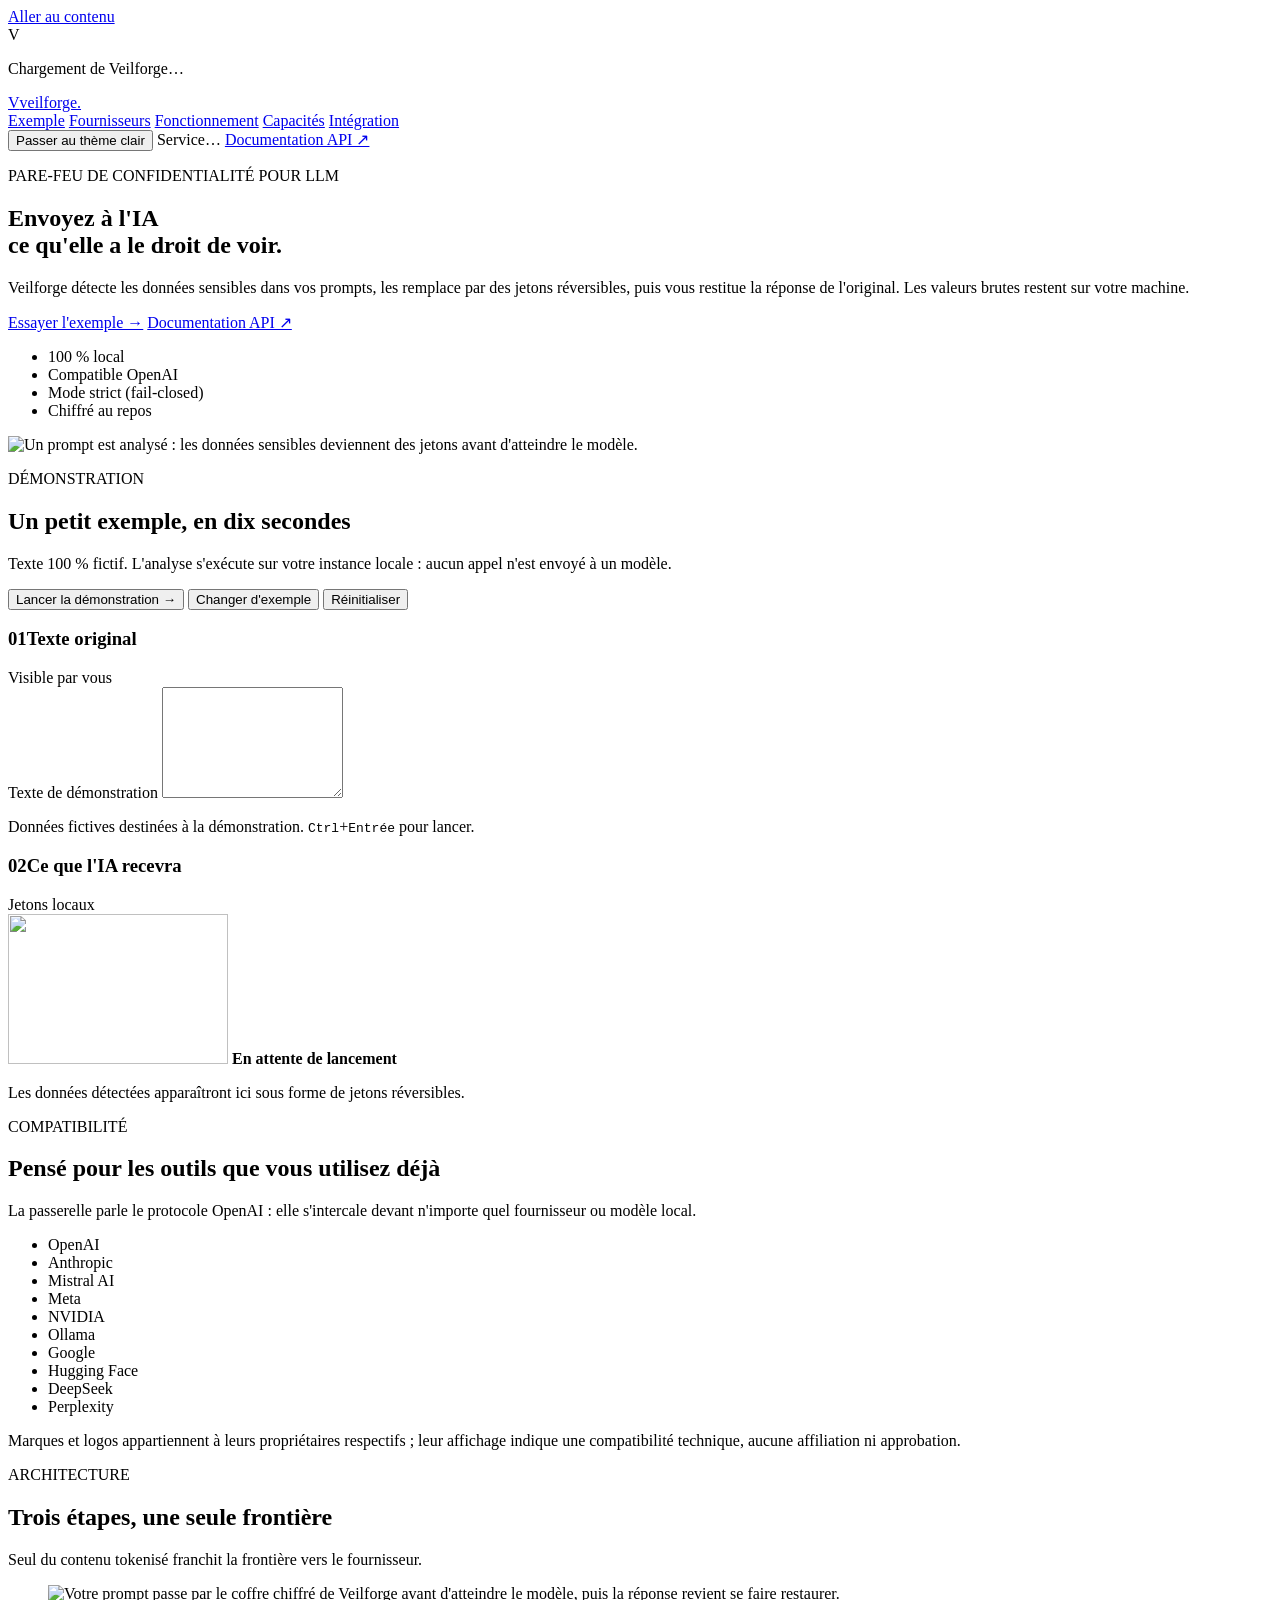
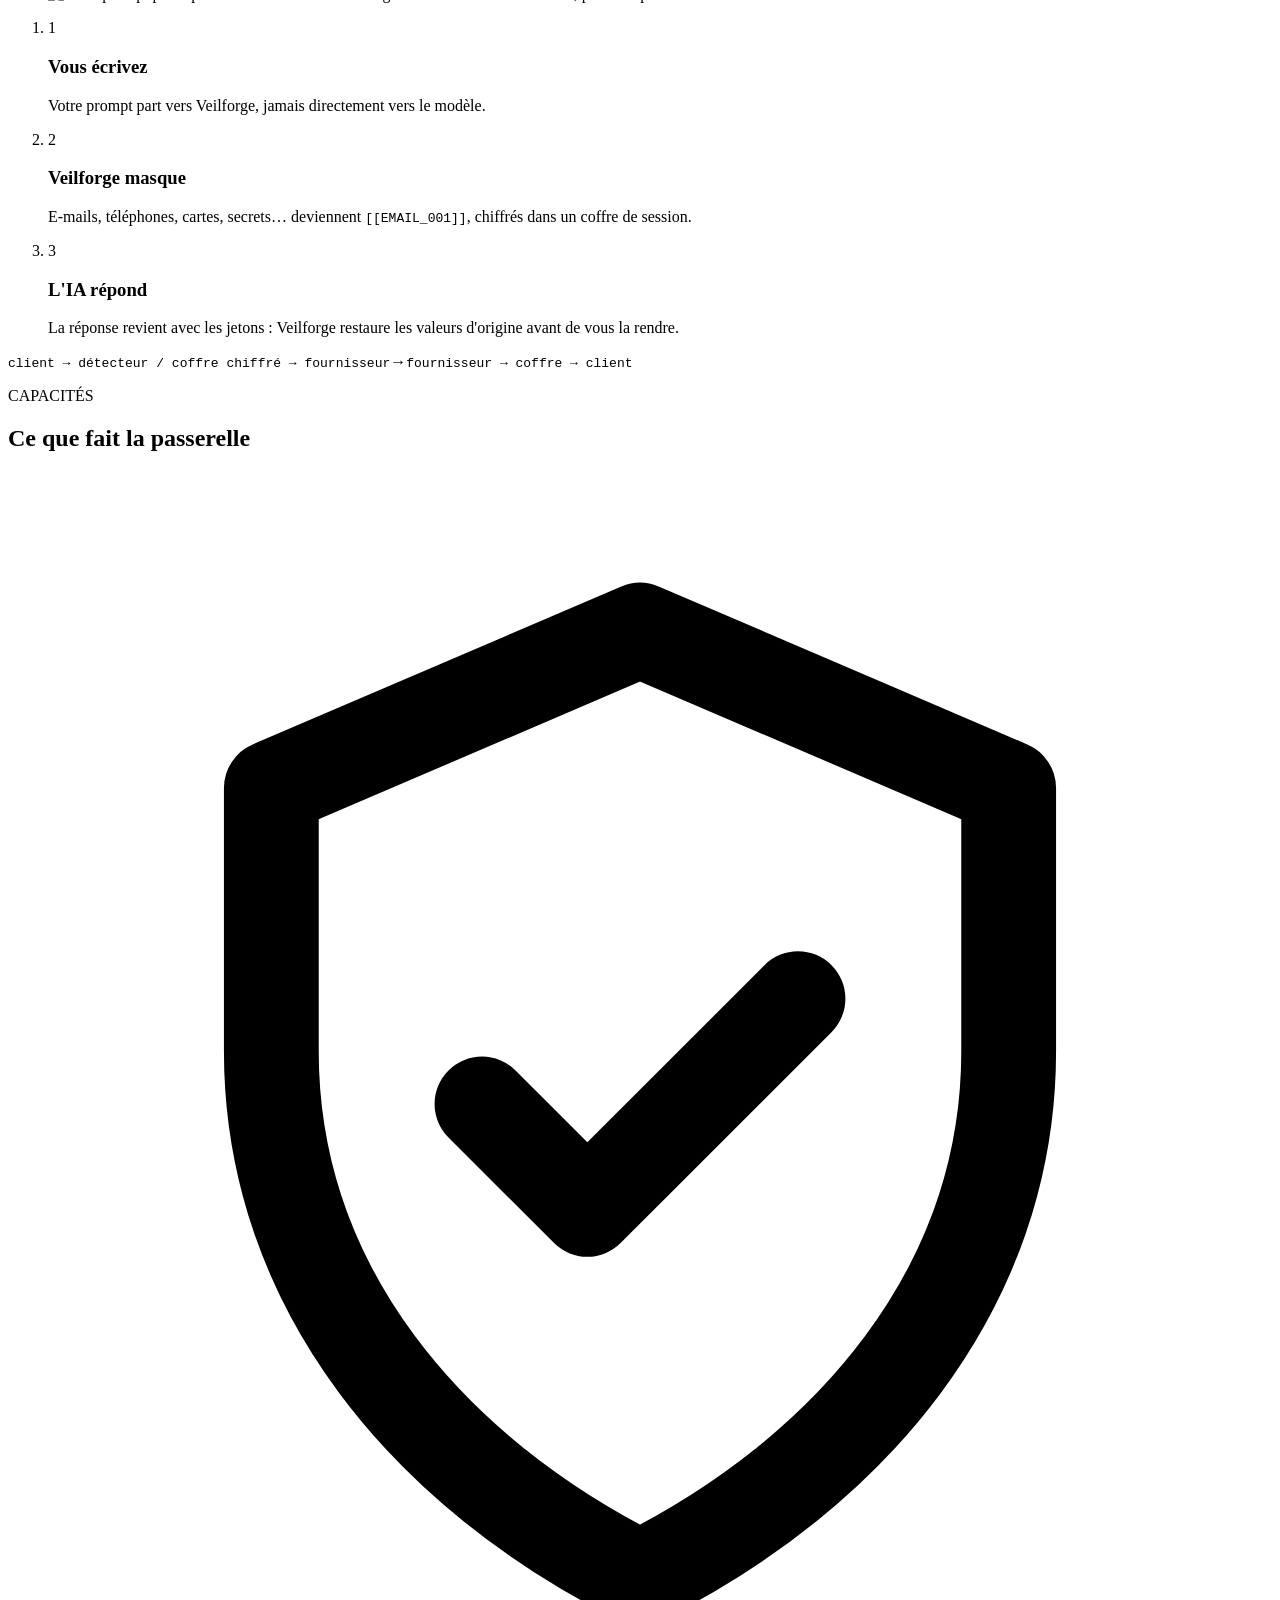
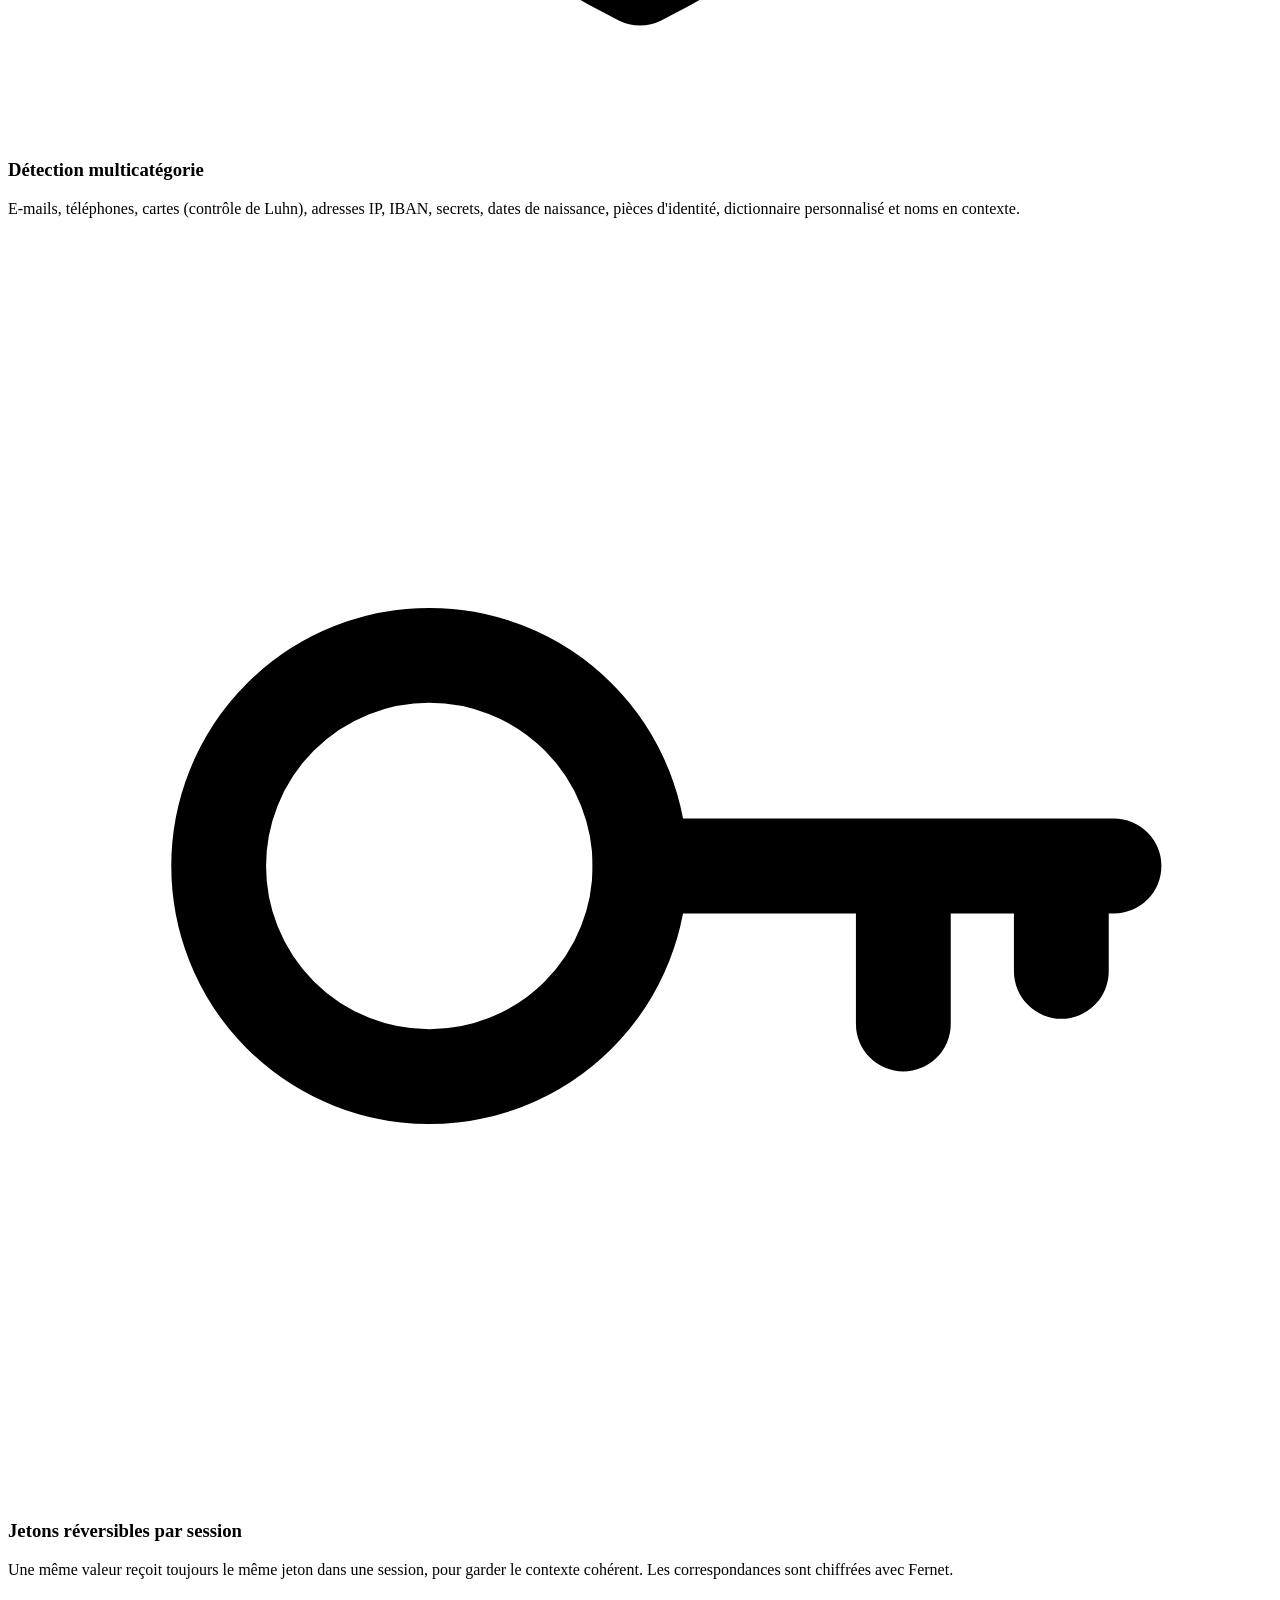
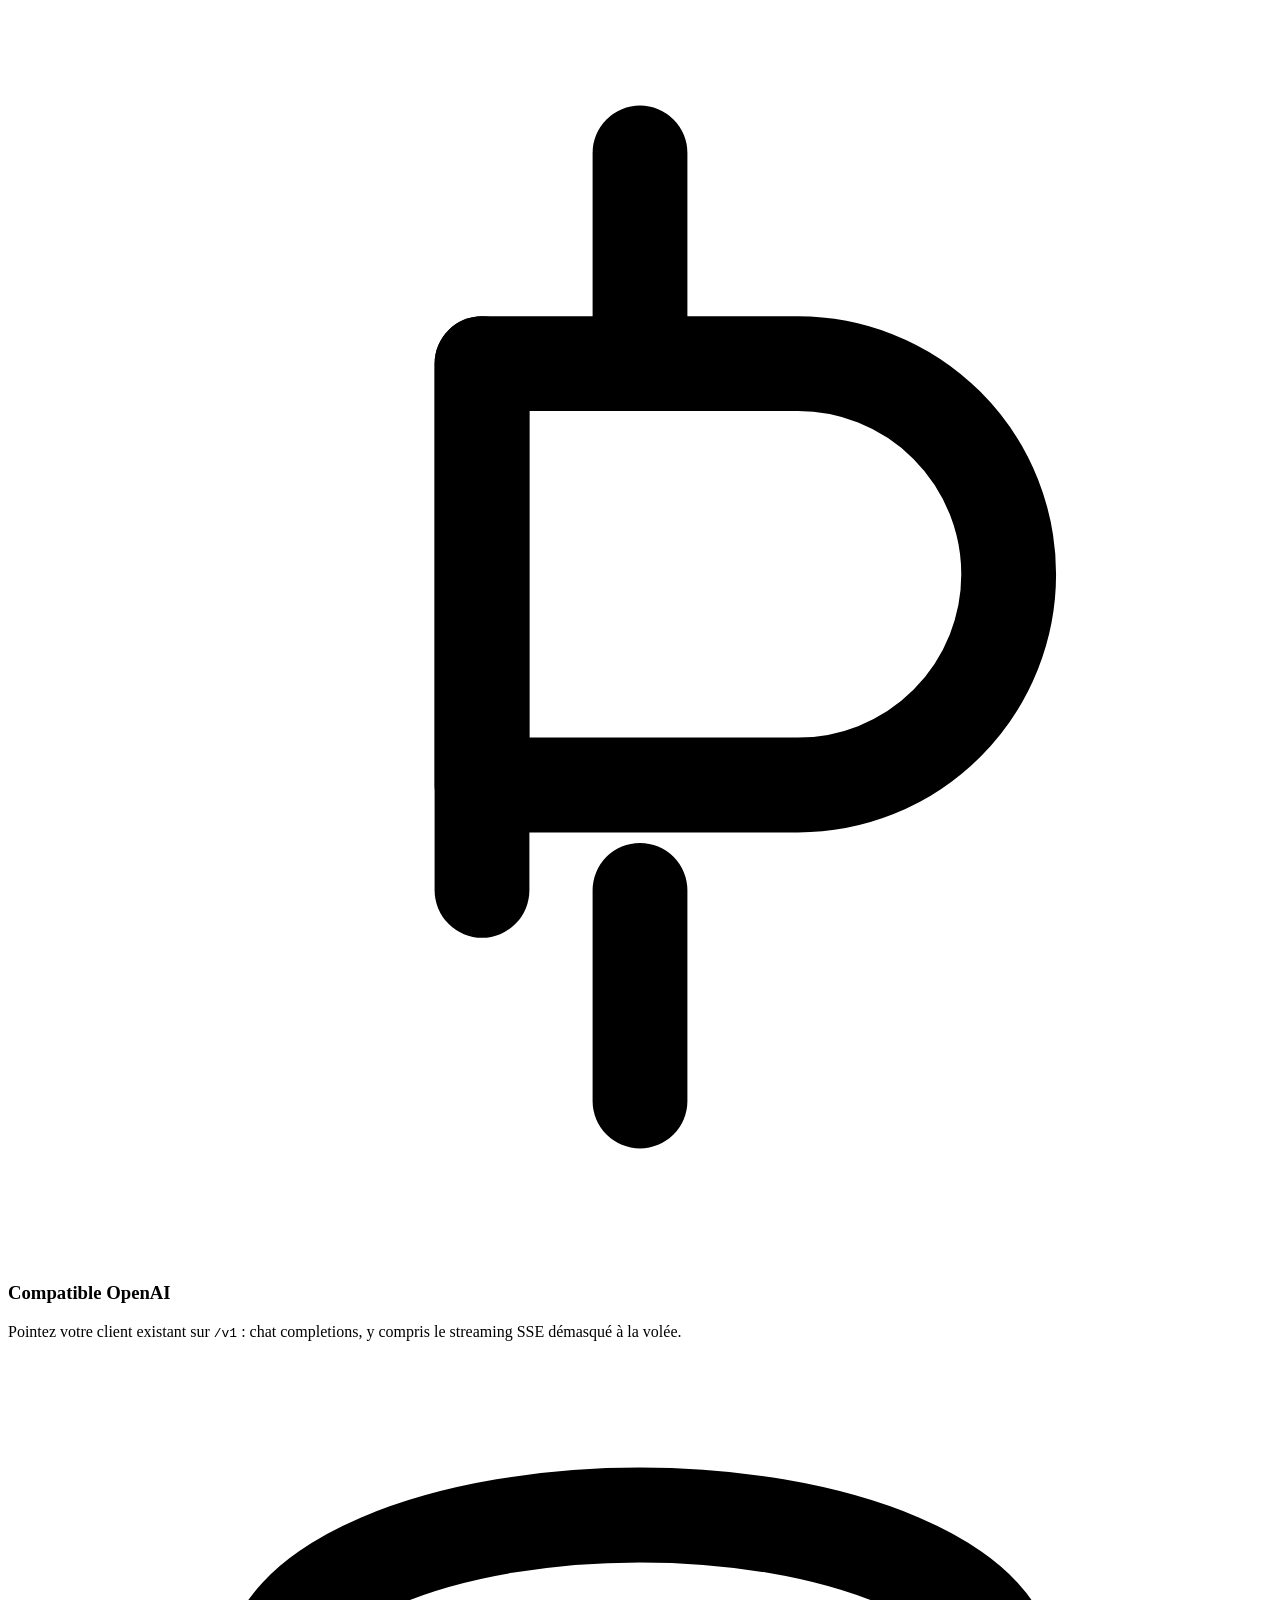
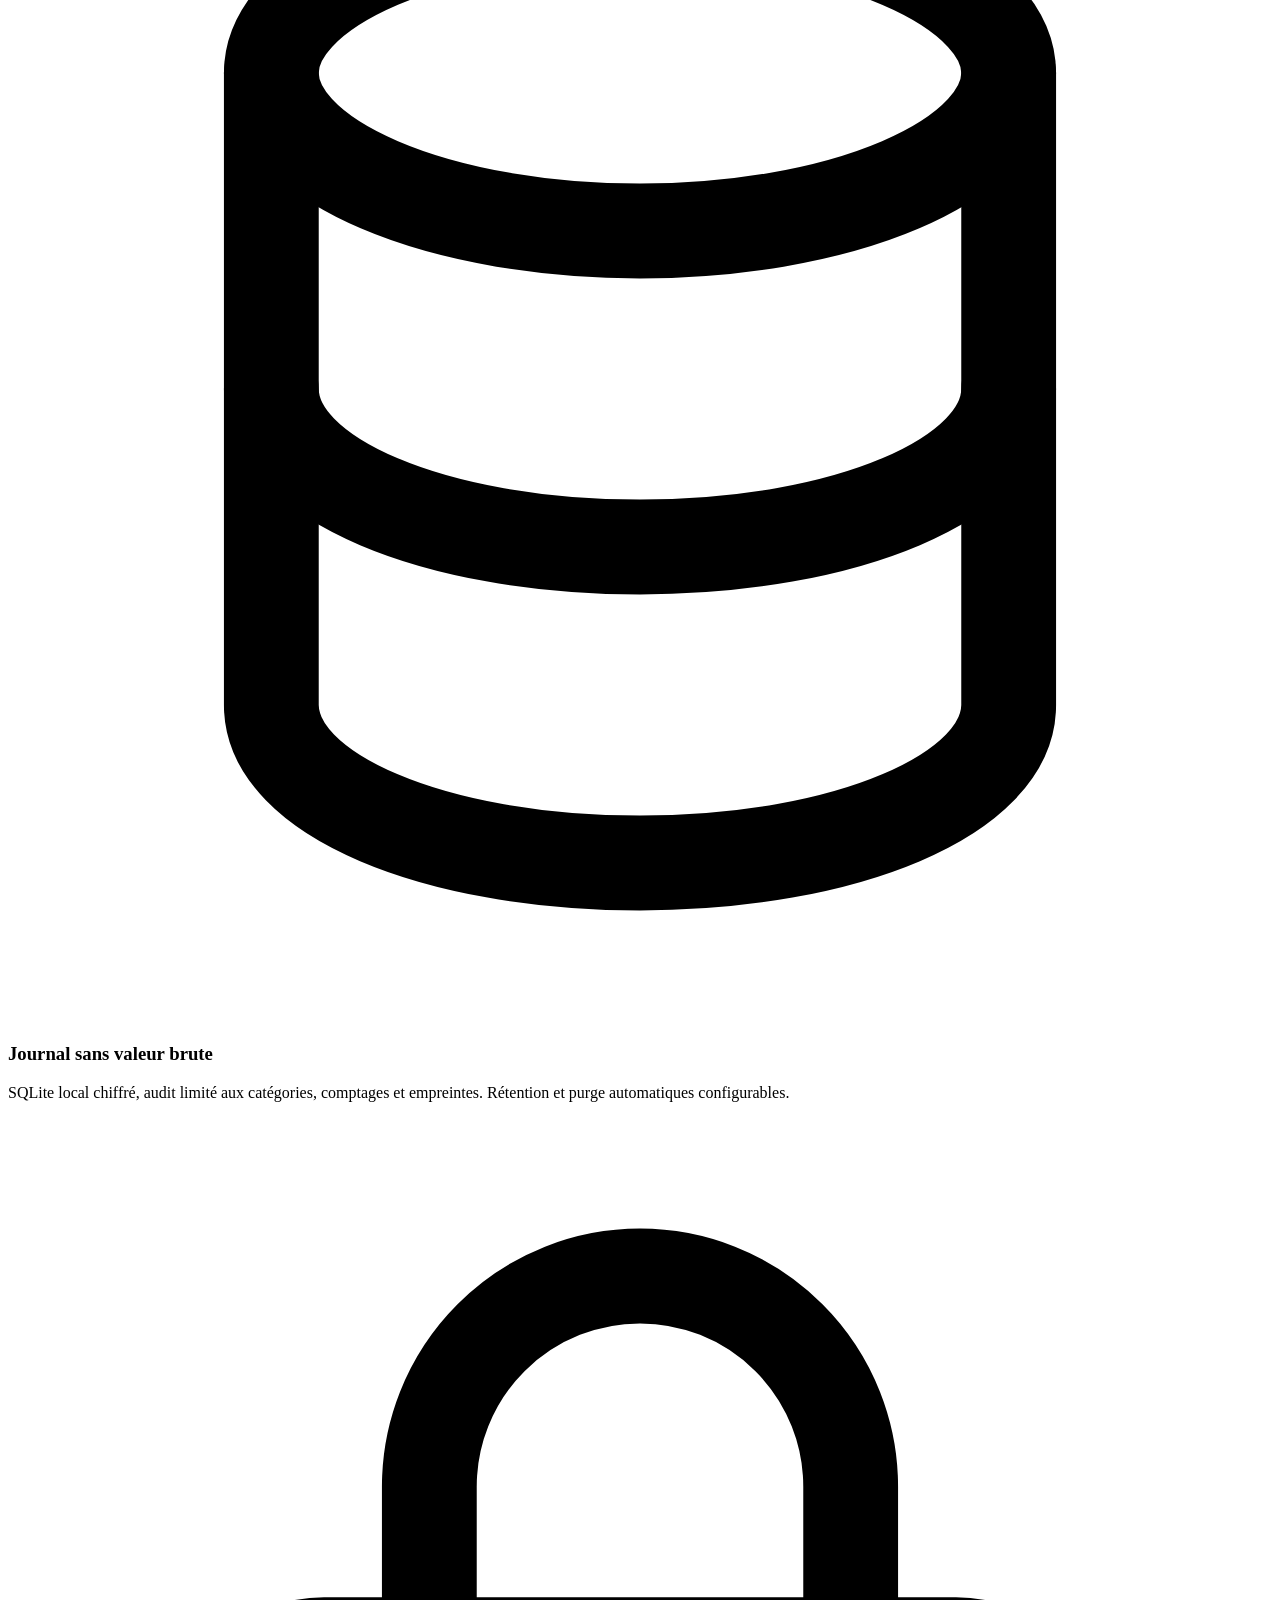
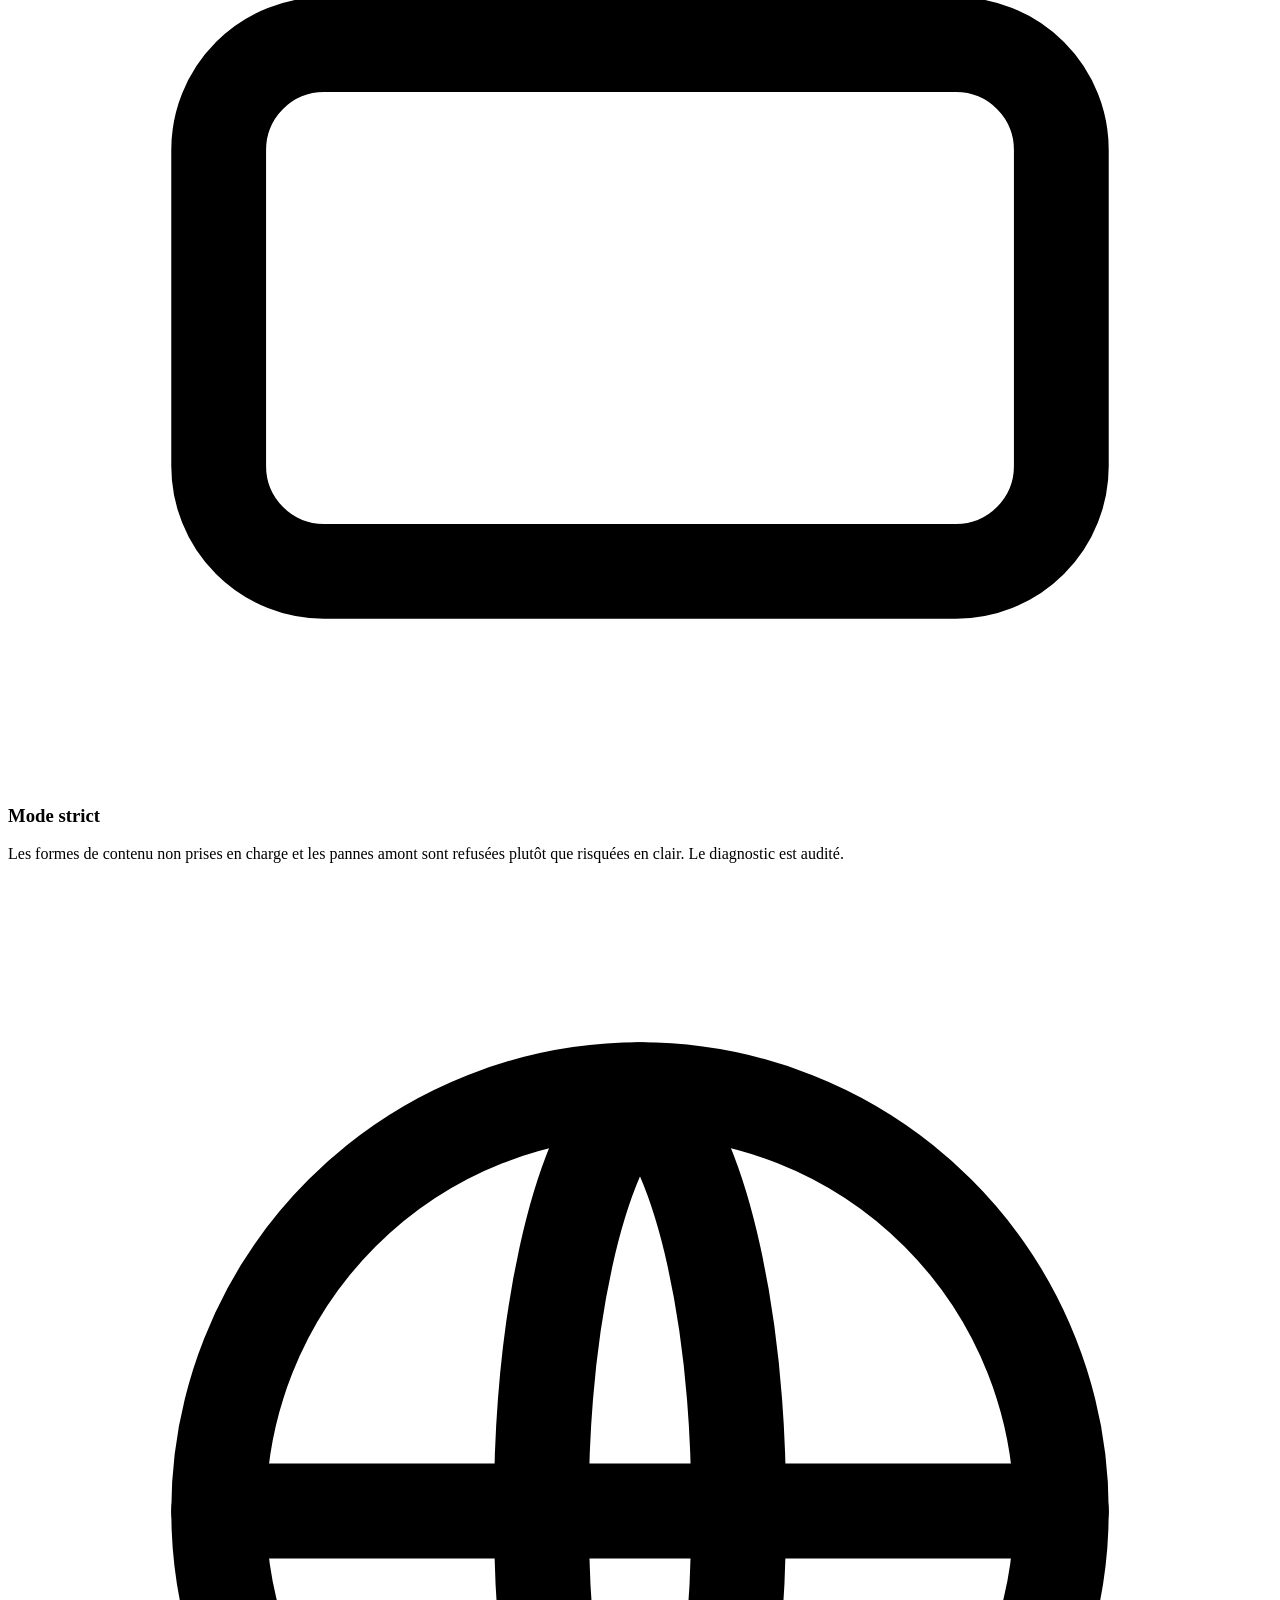
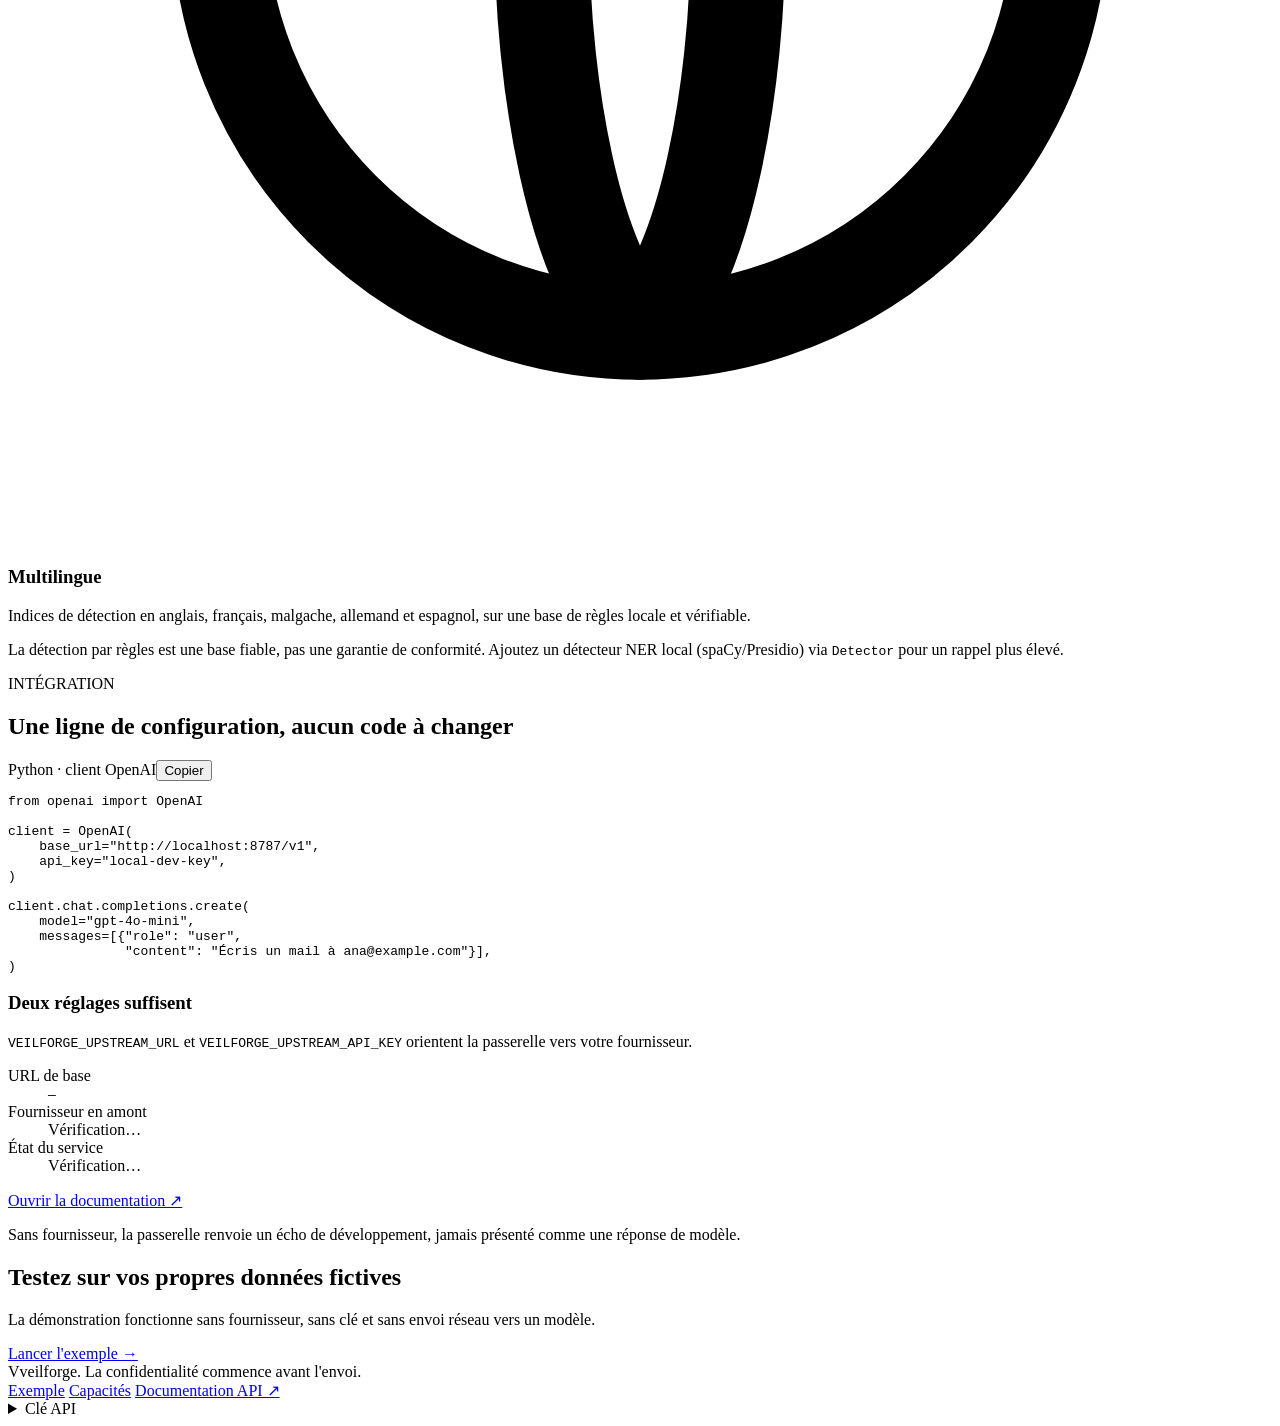
==== web/index.html @ 67d88608 "segond commit" ====
<!doctype html>
<html lang="fr">
<head>
<meta charset="utf-8"><meta name="viewport" content="width=device-width,initial-scale=1">
<title>Veilforge — Pare-feu de confidentialité pour l'IA</title>
<meta name="description" content="Veilforge détecte les données sensibles dans vos prompts, les remplace par des jetons réversibles et restaure la réponse de l'IA. Local, compatible OpenAI, mode strict.">
<link rel="icon" href="data:image/svg+xml,%3Csvg xmlns='http://www.w3.org/2000/svg' viewBox='0 0 32 32'%3E%3Cpath fill='%2391e5be' d='M16 1l13 7.5v15L16 31 3 23.5v-15z'/%3E%3Cpath fill='%2310271d' d='M16 7l7 4v8l-7 4-7-4v-8z'/%3E%3C/svg%3E">
<link rel="preload" as="image" href="/assets/img/hero.svg">
<link rel="stylesheet" href="/assets/styles.css"><script defer src="/assets/app.js"></script>
</head>
<body>
<a class="skip" href="#main">Aller au contenu</a>

<!-- Chargement -->
<div class="loader" id="loader" role="status" aria-live="polite">
  <div class="loader-card">
    <span class="logo">V</span>
    <span class="spinner" aria-hidden="true"></span>
    <p>Chargement de Veilforge…</p>
  </div>
</div>
<noscript><style>.loader{display:none!important}</style></noscript>

<header class="topnav">
  <div class="topnav-inner">
    <a class="brand" href="#accueil"><span class="logo">V</span>veilforge<span class="accent">.</span></a>
    <nav class="topnav-links" aria-label="Navigation principale">
      <a href="#exemple">Exemple</a>
      <a href="#compatibilite">Fournisseurs</a>
      <a href="#fonctionnement">Fonctionnement</a>
      <a href="#capacites">Capacités</a>
      <a href="#integration">Intégration</a>
    </nav>
    <span class="topnav-right">
      <button class="text-button" data-theme-toggle>Passer au thème clair</button>
      <span id="landing-health" class="badge">Service…</span>
      <a class="button primary" href="/docs" target="_blank" rel="noopener">Documentation API ↗</a>
    </span>
  </div>
</header>

<main id="main">

<!-- ═══════════ HERO ═══════════ -->
<section id="accueil" class="hero" aria-labelledby="hero-title">
  <div class="hero-inner">
    <div class="hero-copy">
      <p class="eyebrow">PARE-FEU DE CONFIDENTIALITÉ POUR LLM</p>
      <h1 id="hero-title">Envoyez à l'IA<br><span class="accent">ce qu'elle a le droit de voir.</span></h1>
      <p class="hero-lead">Veilforge détecte les données sensibles dans vos prompts, les remplace par des jetons réversibles, puis vous restitue la réponse de l'original. Les valeurs brutes restent sur votre machine.</p>
      <div class="hero-actions">
        <a class="button primary lg" href="#exemple">Essayer l'exemple →</a>
        <a class="button secondary lg" href="/docs" target="_blank" rel="noopener">Documentation API ↗</a>
      </div>
      <ul class="hero-points">
        <li><i class="dot"></i> 100 % local</li>
        <li><i class="dot"></i> Compatible OpenAI</li>
        <li><i class="dot"></i> Mode strict (fail-closed)</li>
        <li><i class="dot"></i> Chiffré au repos</li>
      </ul>
    </div>
    <div class="hero-art">
      <img src="/assets/img/hero.svg" width="560" height="440" alt="Un prompt est analysé : les données sensibles deviennent des jetons avant d'atteindre le modèle." fetchpriority="high">
    </div>
  </div>
</section>

<!-- ═══════════ EXEMPLE / TEST ═══════════ -->
<section id="exemple" class="section" aria-labelledby="demo-title">
  <div class="inner">
    <p class="eyebrow">DÉMONSTRATION</p>
    <h2 id="demo-title">Un petit exemple, en dix secondes</h2>
    <p class="section-lead">Texte 100 % fictif. L'analyse s'exécute sur votre instance locale : aucun appel n'est envoyé à un modèle.</p>

    <div class="demo-toolbar">
      <button id="demo-run" class="button primary">Lancer la démonstration →</button>
      <button id="demo-next" class="button secondary">Changer d'exemple</button>
      <button id="demo-reset" class="text-button">Réinitialiser</button>
      <span id="demo-status" class="demo-status" role="status"></span>
    </div>

    <div class="demo-grid">
      <section class="panel">
        <div class="panel-heading"><h3><span class="step-number">01</span>Texte original</h3><span class="muted">Visible par vous</span></div>
        <div class="panel-body">
          <label class="sr-only" for="demo-input">Texte de démonstration</label>
          <textarea id="demo-input" rows="7" spellcheck="false"></textarea>
          <p class="hint">Données fictives destinées à la démonstration. <kbd>Ctrl</kbd>+<kbd>Entrée</kbd> pour lancer.</p>
        </div>
      </section>

      <section class="panel">
        <div class="panel-heading"><h3><span class="step-number">02</span>Ce que l'IA recevra</h3><span class="badge">Jetons locaux</span></div>
        <div class="panel-body">
          <div id="demo-output" class="output demo-output empty" aria-live="polite" aria-busy="false">
            <img class="empty-art" src="/assets/img/demo-empty.svg" width="220" height="150" alt="" loading="lazy">
            <strong>En attente de lancement</strong>
            <p>Les données détectées apparaîtront ici sous forme de jetons réversibles.</p>
            <div class="skeleton" id="demo-skeleton" hidden aria-hidden="true">
              <span></span><span></span><span></span>
            </div>
          </div>
          <div id="demo-entities" class="chips" hidden></div>
        </div>
      </section>
    </div>

    <section id="demo-restore" class="panel demo-restore" hidden>
      <div class="panel-heading"><h3><span class="step-number">03</span>Restauration automatique</h3><span id="demo-roundtrip" class="badge">—</span></div>
      <div class="panel-body">
        <p class="muted">La réponse revient chargée de jetons : Veilforge rétablit les valeurs d'origine, dans la même session.</p>
        <pre id="demo-restored" aria-live="polite"></pre>
      </div>
    </section>
  </div>
</section>

<!-- ═══════════ FOURNISSEURS ═══════════ -->
<section id="compatibilite" class="section alt" aria-labelledby="logos-title">
  <div class="inner">
    <p class="eyebrow">COMPATIBILITÉ</p>
    <h2 id="logos-title">Pensé pour les outils que vous utilisez déjà</h2>
    <p class="section-lead">La passerelle parle le protocole OpenAI : elle s'intercale devant n'importe quel fournisseur ou modèle local.</p>
    <ul class="logo-strip">
      <li><span class="logo-mark" style="--icon:url('/assets/img/logos/openai.svg')" aria-hidden="true"></span>OpenAI</li>
      <li><span class="logo-mark" style="--icon:url('/assets/img/logos/anthropic.svg')" aria-hidden="true"></span>Anthropic</li>
      <li><span class="logo-mark" style="--icon:url('/assets/img/logos/mistralai.svg')" aria-hidden="true"></span>Mistral AI</li>
      <li><span class="logo-mark" style="--icon:url('/assets/img/logos/meta.svg')" aria-hidden="true"></span>Meta</li>
      <li><span class="logo-mark" style="--icon:url('/assets/img/logos/nvidia.svg')" aria-hidden="true"></span>NVIDIA</li>
      <li><span class="logo-mark" style="--icon:url('/assets/img/logos/ollama.svg')" aria-hidden="true"></span>Ollama</li>
      <li><span class="logo-mark" style="--icon:url('/assets/img/logos/google.svg')" aria-hidden="true"></span>Google</li>
      <li><span class="logo-mark" style="--icon:url('/assets/img/logos/huggingface.svg')" aria-hidden="true"></span>Hugging Face</li>
      <li><span class="logo-mark" style="--icon:url('/assets/img/logos/deepseek.svg')" aria-hidden="true"></span>DeepSeek</li>
      <li><span class="logo-mark" style="--icon:url('/assets/img/logos/perplexity.svg')" aria-hidden="true"></span>Perplexity</li>
    </ul>
    <p class="disclaimer">Marques et logos appartiennent à leurs propriétaires respectifs ; leur affichage indique une compatibilité technique, aucune affiliation ni approbation.</p>
  </div>
</section>

<!-- ═══════════ FONCTIONNEMENT ═══════════ -->
<section id="fonctionnement" class="section" aria-labelledby="how-title">
  <div class="inner">
    <p class="eyebrow">ARCHITECTURE</p>
    <h2 id="how-title">Trois étapes, une seule frontière</h2>
    <p class="section-lead">Seul du contenu tokenisé franchit la frontière vers le fournisseur.</p>

    <figure class="flow-art">
      <img src="/assets/img/flow.svg" width="980" height="300" alt="Votre prompt passe par le coffre chiffré de Veilforge avant d'atteindre le modèle, puis la réponse revient se faire restaurer." loading="lazy">
    </figure>

    <ol class="how">
      <li>
        <span class="how-num">1</span>
        <h3>Vous écrivez</h3>
        <p>Votre prompt part vers Veilforge, jamais directement vers le modèle.</p>
      </li>
      <li>
        <span class="how-num">2</span>
        <h3>Veilforge masque</h3>
        <p>E-mails, téléphones, cartes, secrets… deviennent <code>[[EMAIL_001]]</code>, chiffrés dans un coffre de session.</p>
      </li>
      <li>
        <span class="how-num">3</span>
        <h3>L'IA répond</h3>
        <p>La réponse revient avec les jetons : Veilforge restaure les valeurs d'origine avant de vous la rendre.</p>
      </li>
    </ol>
    <p class="how-flow"><code>client → détecteur / coffre chiffré → fournisseur</code><span class="accent">→</span><code>fournisseur → coffre → client</code></p>
  </div>
</section>

<!-- ═══════════ CAPACITÉS ═══════════ -->
<section id="capacites" class="section alt" aria-labelledby="features-title">
  <div class="inner">
    <p class="eyebrow">CAPACITÉS</p>
    <h2 id="features-title">Ce que fait la passerelle</h2>
    <div class="features">
      <article class="feature">
        <span class="feature-icon" aria-hidden="true"><svg viewBox="0 0 24 24" fill="none" stroke="currentColor" stroke-width="1.8" stroke-linecap="round" stroke-linejoin="round"><path d="M12 3l7 3v5c0 4.5-3 8-7 10-4-2-7-5.5-7-10V6z"/><path d="M9 12l2 2 4-4"/></svg></span>
        <h3>Détection multicatégorie</h3>
        <p>E-mails, téléphones, cartes (contrôle de Luhn), adresses IP, IBAN, secrets, dates de naissance, pièces d'identité, dictionnaire personnalisé et noms en contexte.</p>
      </article>
      <article class="feature">
        <span class="feature-icon" aria-hidden="true"><svg viewBox="0 0 24 24" fill="none" stroke="currentColor" stroke-width="1.8" stroke-linecap="round" stroke-linejoin="round"><circle cx="8" cy="12" r="4"/><path d="M12 12h9M17 12v3M20 12v2"/></svg></span>
        <h3>Jetons réversibles par session</h3>
        <p>Une même valeur reçoit toujours le même jeton dans une session, pour garder le contexte cohérent. Les correspondances sont chiffrées avec Fernet.</p>
      </article>
      <article class="feature">
        <span class="feature-icon" aria-hidden="true"><svg viewBox="0 0 24 24" fill="none" stroke="currentColor" stroke-width="1.8" stroke-linecap="round" stroke-linejoin="round"><path d="M9 7h6a4 4 0 010 8H9z"/><path d="M9 7v10"/><path d="M12 3v4M12 17v4"/></svg></span>
        <h3>Compatible OpenAI</h3>
        <p>Pointez votre client existant sur <code>/v1</code> : chat completions, y compris le streaming SSE démasqué à la volée.</p>
      </article>
      <article class="feature">
        <span class="feature-icon" aria-hidden="true"><svg viewBox="0 0 24 24" fill="none" stroke="currentColor" stroke-width="1.8" stroke-linecap="round" stroke-linejoin="round"><ellipse cx="12" cy="6" rx="7" ry="3"/><path d="M5 6v6c0 1.7 3.1 3 7 3s7-1.3 7-3V6"/><path d="M5 12v6c0 1.7 3.1 3 7 3s7-1.3 7-3v-6"/></svg></span>
        <h3>Journal sans valeur brute</h3>
        <p>SQLite local chiffré, audit limité aux catégories, comptages et empreintes. Rétention et purge automatiques configurables.</p>
      </article>
      <article class="feature">
        <span class="feature-icon" aria-hidden="true"><svg viewBox="0 0 24 24" fill="none" stroke="currentColor" stroke-width="1.8" stroke-linecap="round" stroke-linejoin="round"><rect x="4" y="10" width="16" height="10" rx="2"/><path d="M8 10V7a4 4 0 018 0v3"/></svg></span>
        <h3>Mode strict</h3>
        <p>Les formes de contenu non prises en charge et les pannes amont sont refusées plutôt que risquées en clair. Le diagnostic est audité.</p>
      </article>
      <article class="feature">
        <span class="feature-icon" aria-hidden="true"><svg viewBox="0 0 24 24" fill="none" stroke="currentColor" stroke-width="1.8" stroke-linecap="round" stroke-linejoin="round"><circle cx="12" cy="12" r="8"/><path d="M4 12h16M12 4c2.5 2.4 2.5 13.6 0 16-2.5-2.4-2.5-13.6 0-16z"/></svg></span>
        <h3>Multilingue</h3>
        <p>Indices de détection en anglais, français, malgache, allemand et espagnol, sur une base de règles locale et vérifiable.</p>
      </article>
    </div>
    <p class="disclaimer">La détection par règles est une base fiable, pas une garantie de conformité. Ajoutez un détecteur NER local (spaCy/Presidio) via <code>Detector</code> pour un rappel plus élevé.</p>
  </div>
</section>

<!-- ═══════════ INTÉGRATION ═══════════ -->
<section id="integration" class="section" aria-labelledby="integration-title">
  <div class="inner">
    <p class="eyebrow">INTÉGRATION</p>
    <h2 id="integration-title">Une ligne de configuration, aucun code à changer</h2>
    <div class="split">
      <div class="code-card">
        <div class="code-card-head"><span>Python · client OpenAI</span><button id="copy-snippet" class="text-button">Copier</button></div>
<pre id="snippet"><code>from openai import OpenAI

client = OpenAI(
    base_url="http://localhost:8787/v1",
    api_key="local-dev-key",
)

client.chat.completions.create(
    model="gpt-4o-mini",
    messages=[{"role": "user",
               "content": "Écris un mail à ana@example.com"}],
)</code></pre>
      </div>
      <div class="split-side">
        <h3>Deux réglages suffisent</h3>
        <p class="muted"><code>VEILFORGE_UPSTREAM_URL</code> et <code>VEILFORGE_UPSTREAM_API_KEY</code> orientent la passerelle vers votre fournisseur.</p>
        <dl class="meta-list">
          <div><dt>URL de base</dt><dd><code id="base-url">—</code></dd></div>
          <div><dt>Fournisseur en amont</dt><dd id="provider">Vérification…</dd></div>
          <div><dt>État du service</dt><dd id="service-state">Vérification…</dd></div>
        </dl>
        <div class="split-actions">
          <a class="button primary" href="/docs" target="_blank" rel="noopener">Ouvrir la documentation ↗</a>
        </div>
        <p class="hint">Sans fournisseur, la passerelle renvoie un écho de développement, jamais présenté comme une réponse de modèle.</p>
      </div>
    </div>
  </div>
</section>

<!-- ═══════════ CTA ═══════════ -->
<section class="cta">
  <div class="inner cta-inner">
    <div>
      <h2>Testez sur vos propres données fictives</h2>
      <p class="section-lead">La démonstration fonctionne sans fournisseur, sans clé et sans envoi réseau vers un modèle.</p>
    </div>
    <a class="button primary lg" href="#exemple">Lancer l'exemple →</a>
  </div>
</section>

<footer class="site-footer">
  <div class="inner footer-inner">
    <span class="brand small"><span class="logo">V</span>veilforge<span class="accent">.</span></span>
    <span class="footer-tag">La confidentialité commence avant l'envoi.</span>
    <nav class="footer-links" aria-label="Pied de page">
      <a href="#exemple">Exemple</a>
      <a href="#capacites">Capacités</a>
      <a href="/docs" target="_blank" rel="noopener">Documentation API ↗</a>
    </nav>
    <details class="key-details">
      <summary>Clé API</summary>
      <form id="key-form" class="key-form">
        <label class="sr-only" for="api-key">Clé API Veilforge</label>
        <input id="api-key" type="password" autocomplete="off" placeholder="Clé locale (défaut : local-dev-key)">
        <button type="submit" class="button secondary">Utiliser</button>
        <p id="key-status" class="hint" role="status">Mémorisée pour cet onglet uniquement.</p>
      </form>
    </details>
  </div>
</footer>

</main>
</body></html>
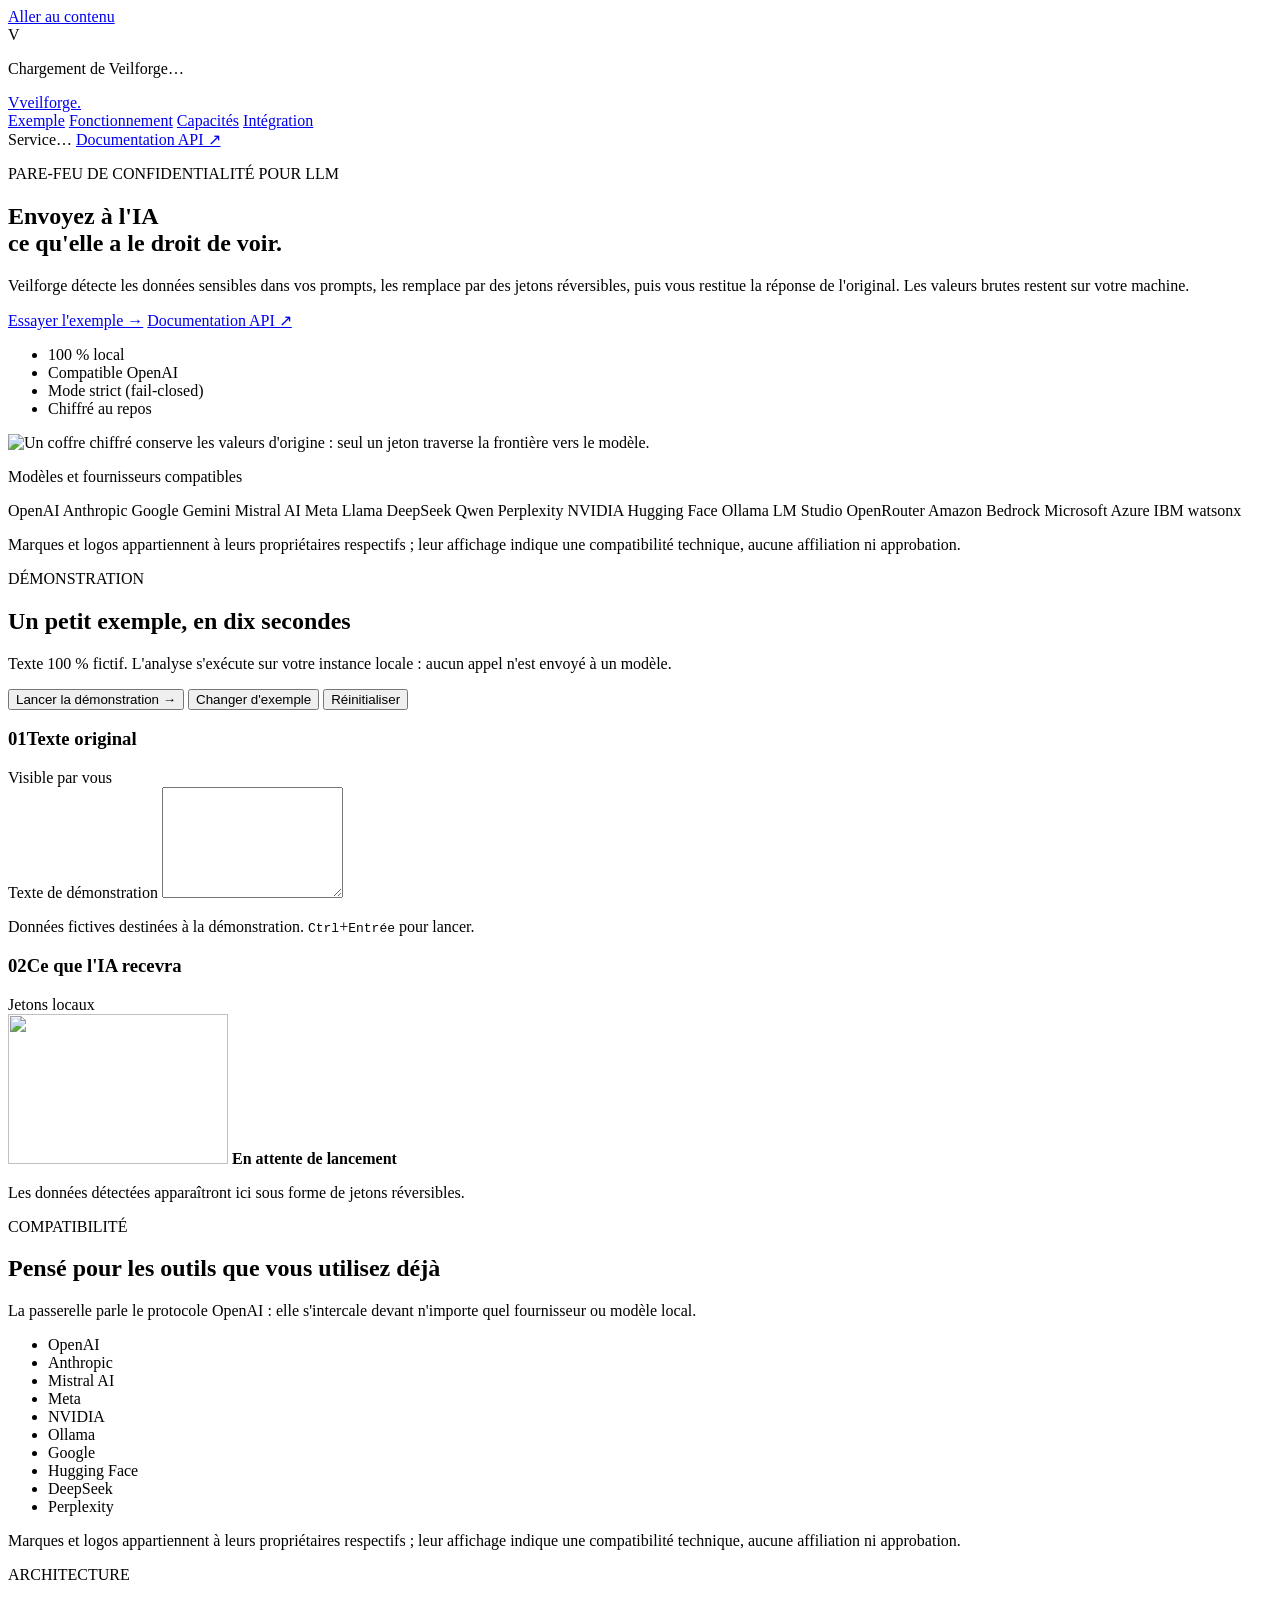
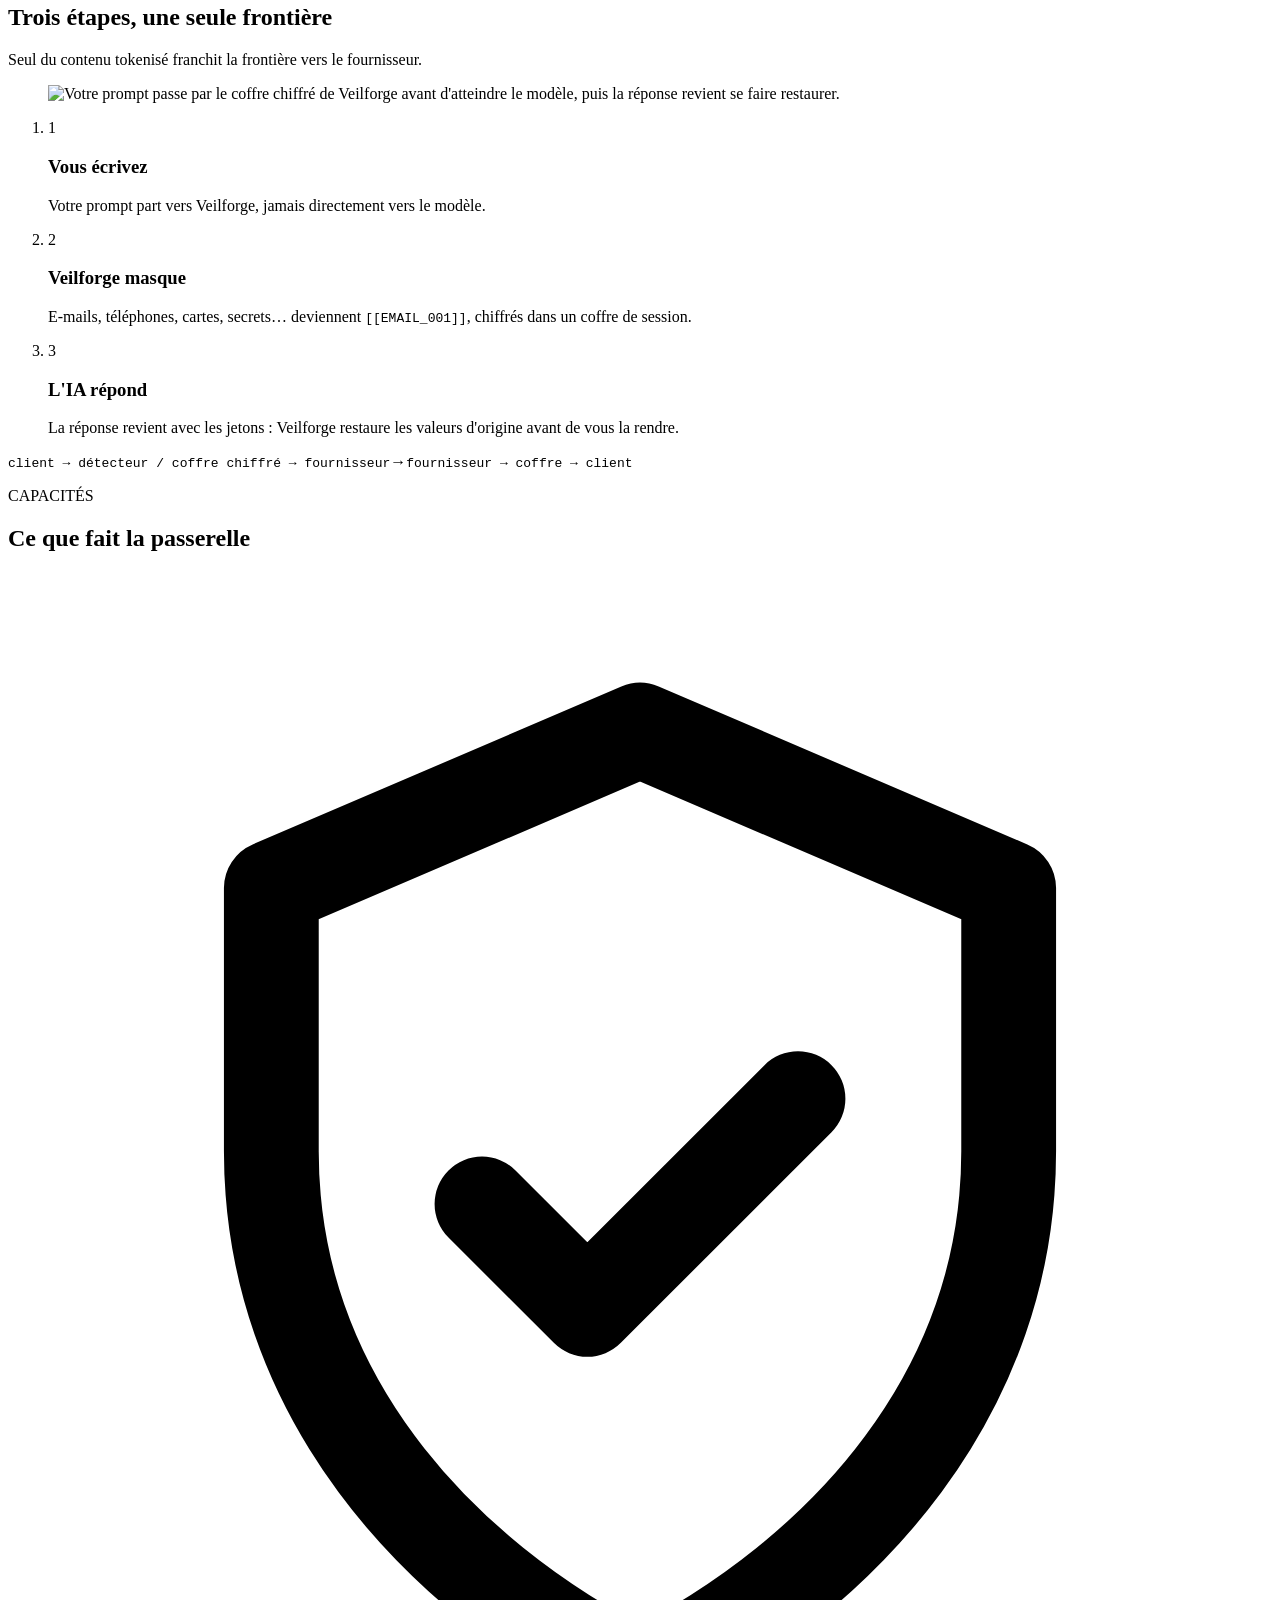
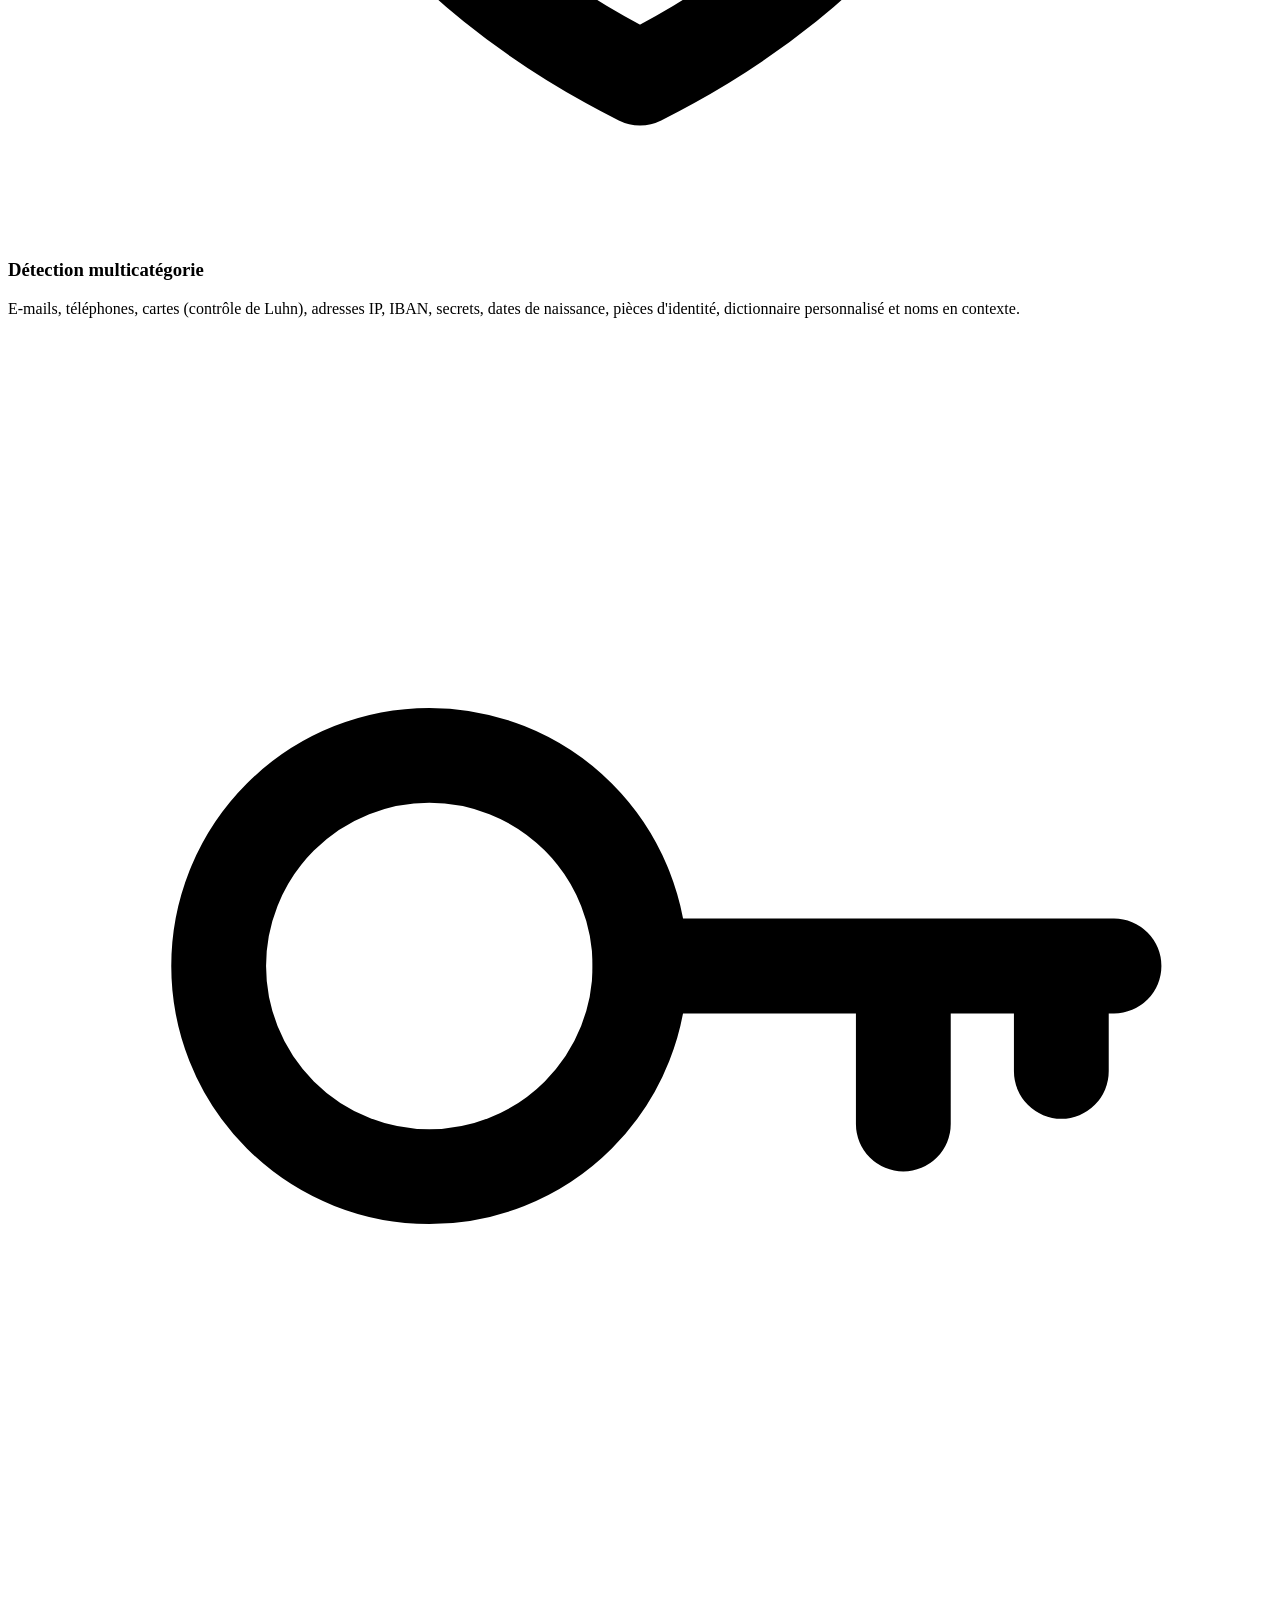
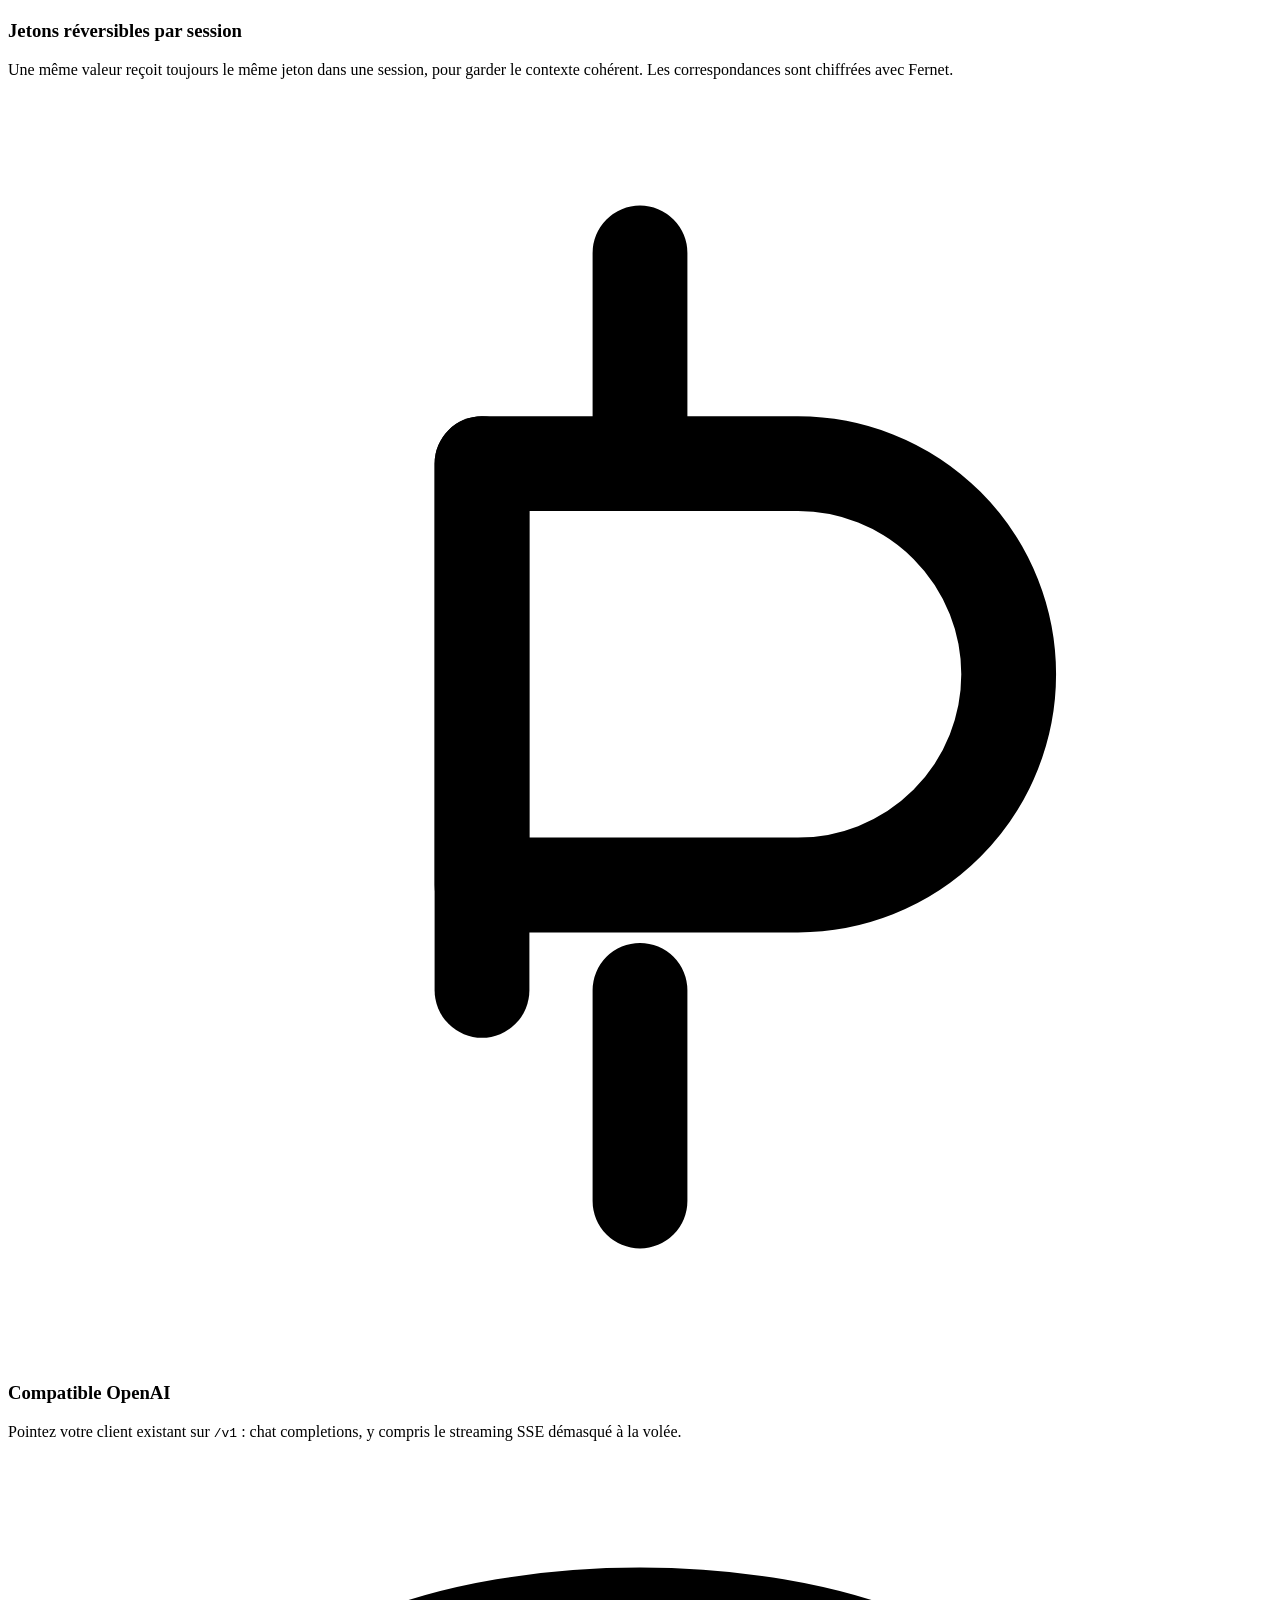
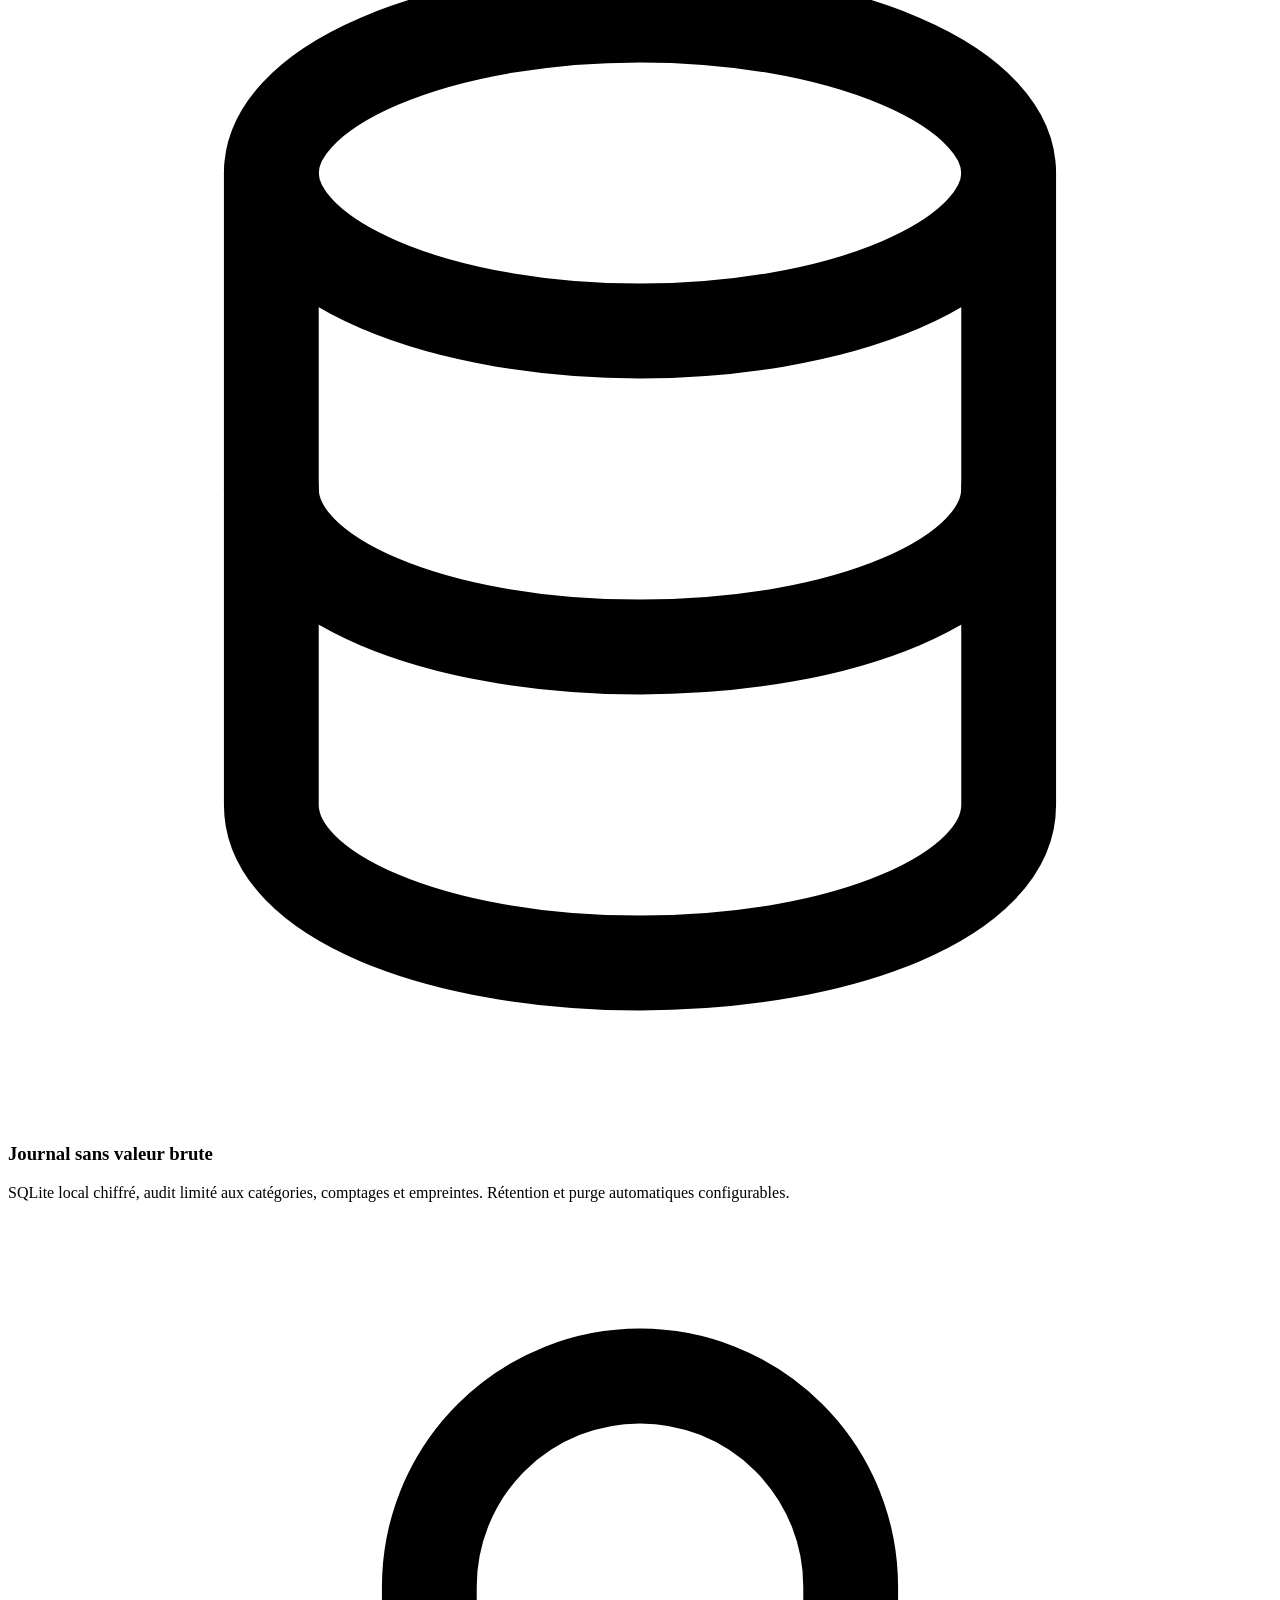
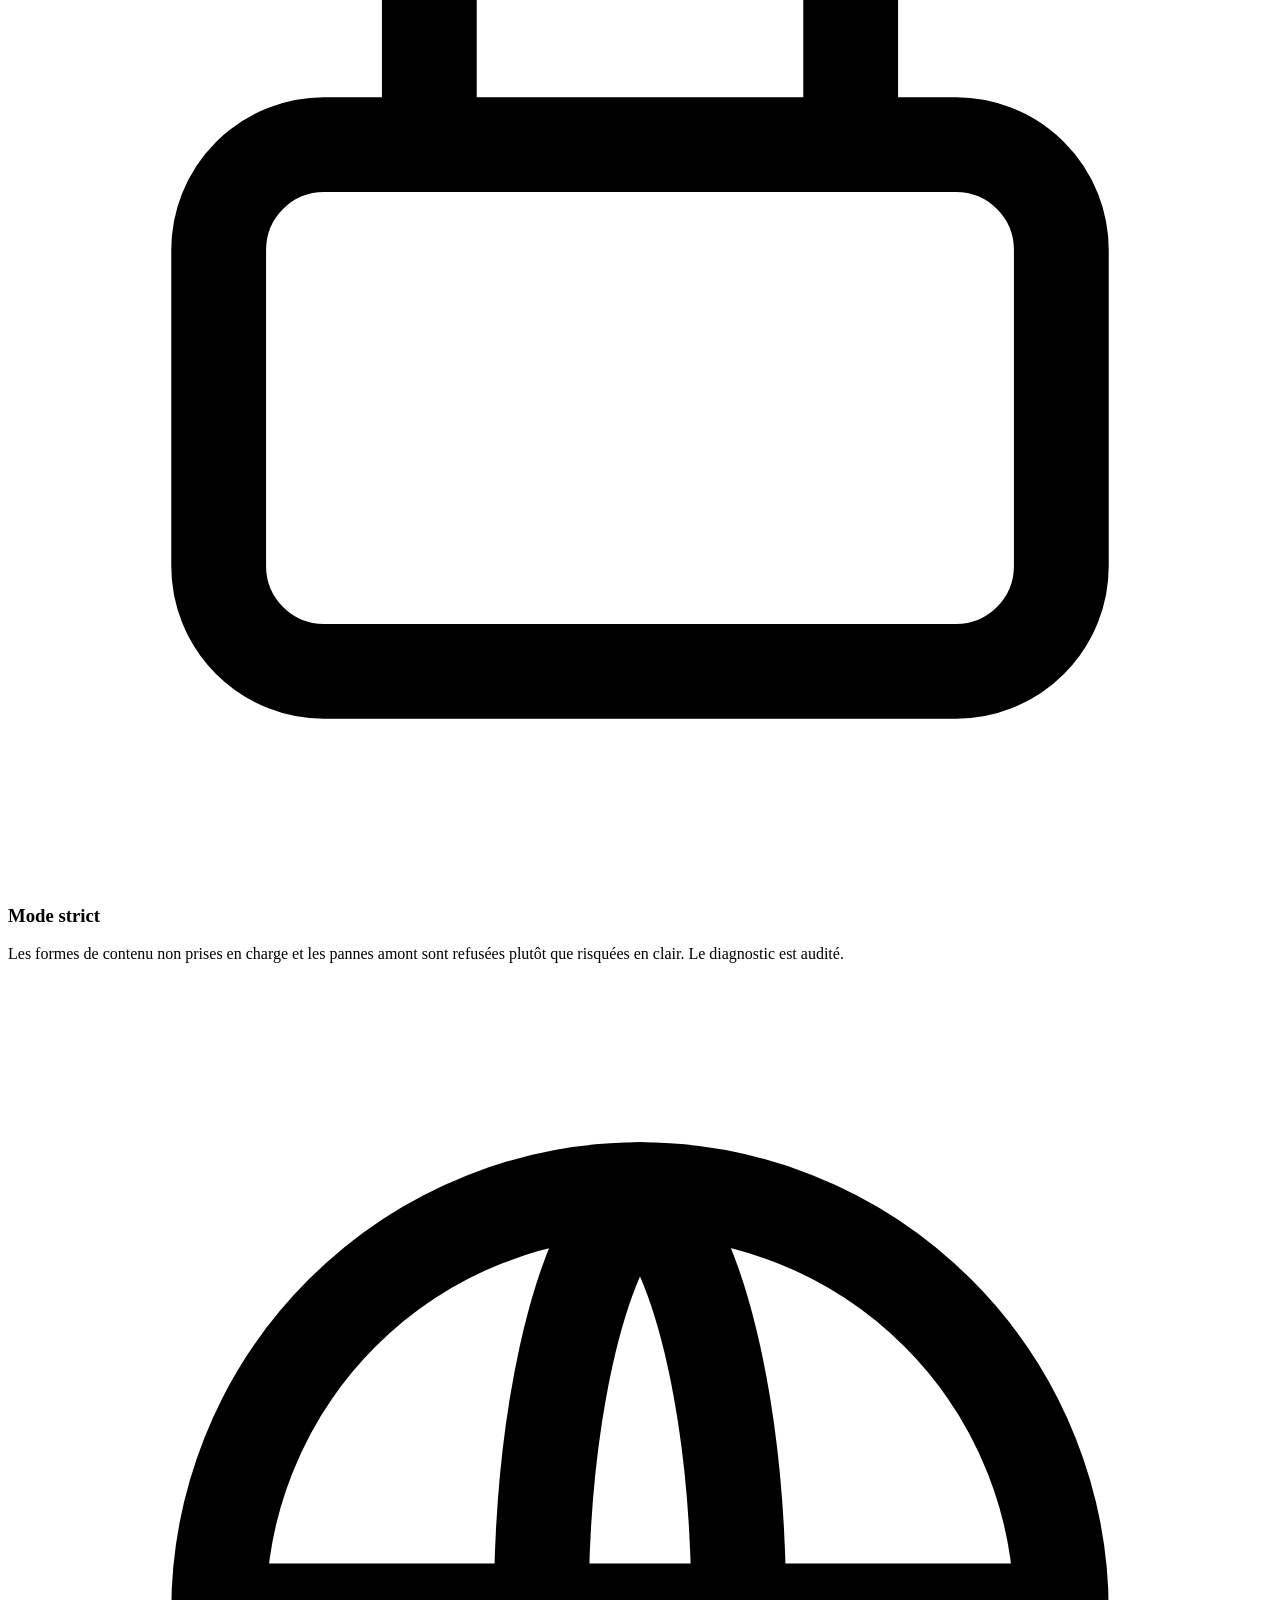
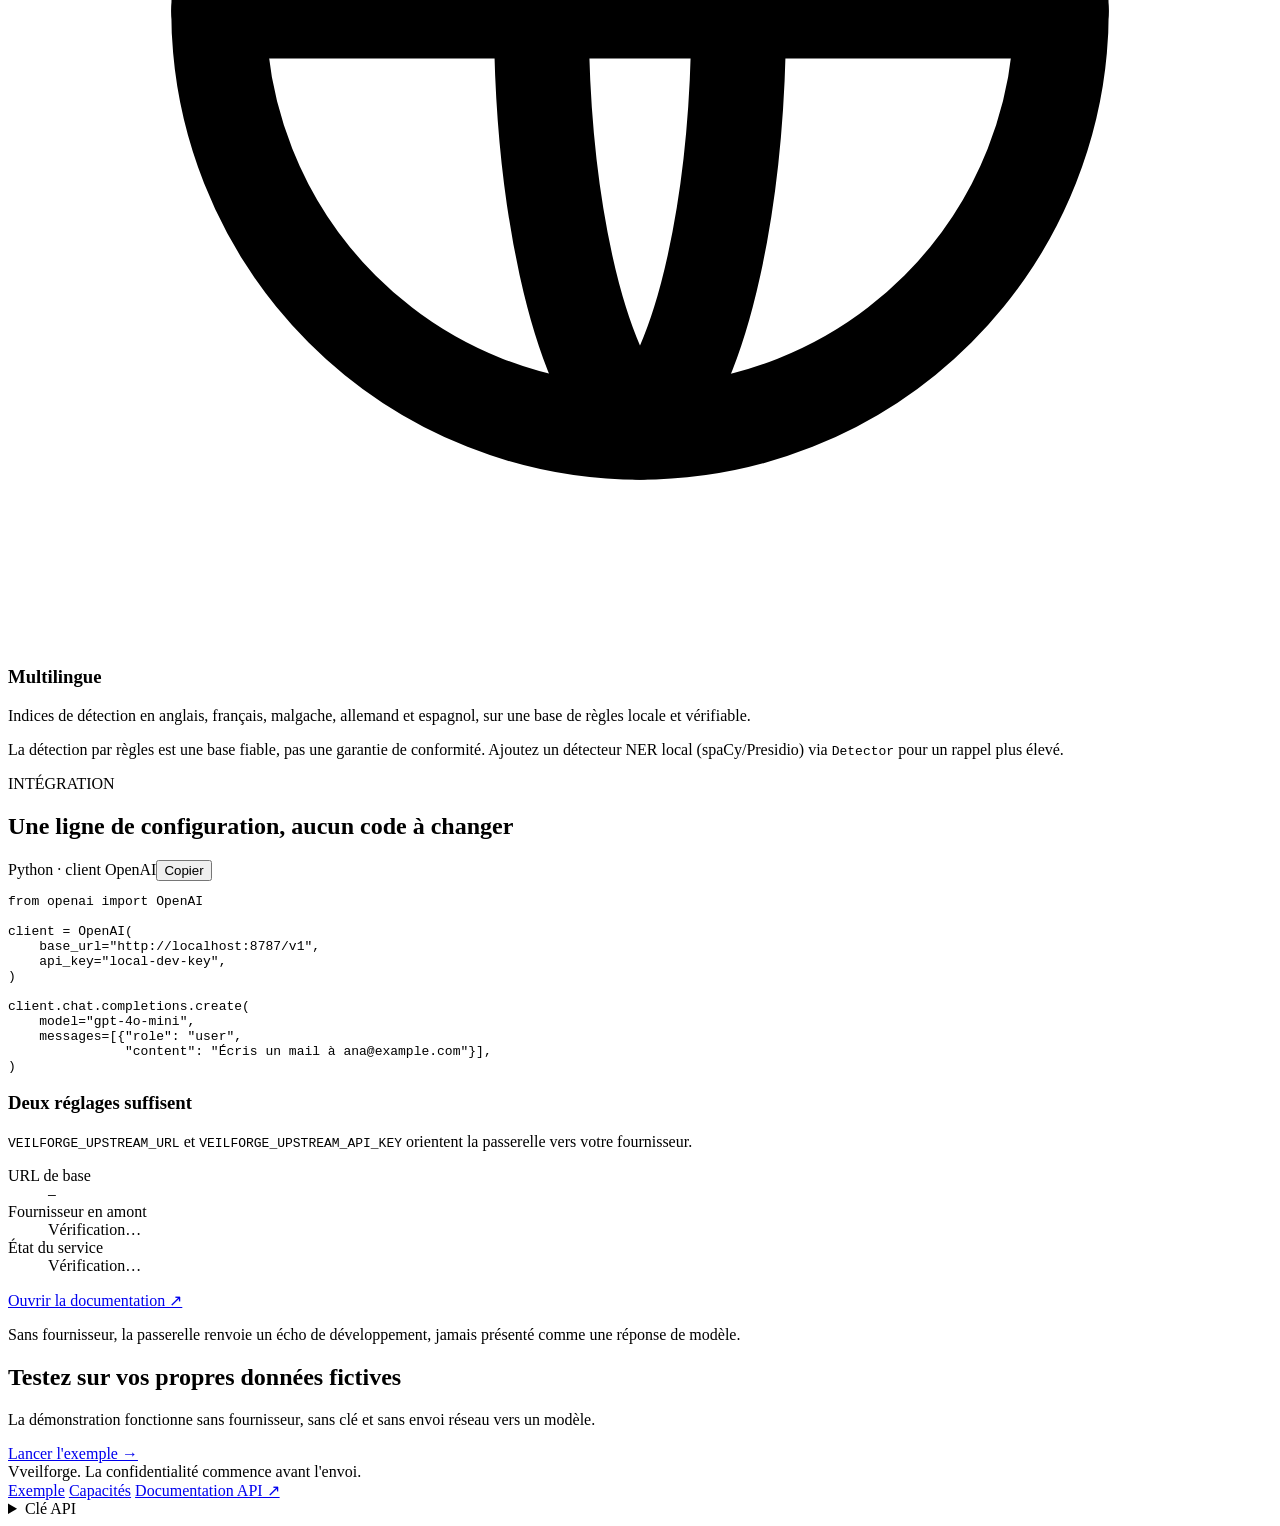
==== commit 3f343684: "refont UI UX avec ulistration" ====
--- a/web/index.html
+++ b/web/index.html
@@ -26,13 +26,11 @@
     <a class="brand" href="#accueil"><span class="logo">V</span>veilforge<span class="accent">.</span></a>
     <nav class="topnav-links" aria-label="Navigation principale">
       <a href="#exemple">Exemple</a>
-      <a href="#compatibilite">Fournisseurs</a>
       <a href="#fonctionnement">Fonctionnement</a>
       <a href="#capacites">Capacités</a>
       <a href="#integration">Intégration</a>
     </nav>
     <span class="topnav-right">
-      <button class="text-button" data-theme-toggle>Passer au thème clair</button>
       <span id="landing-health" class="badge">Service…</span>
       <a class="button primary" href="/docs" target="_blank" rel="noopener">Documentation API ↗</a>
     </span>
@@ -60,8 +58,35 @@
       </ul>
     </div>
     <div class="hero-art">
-      <img src="/assets/img/hero.svg" width="560" height="440" alt="Un prompt est analysé : les données sensibles deviennent des jetons avant d'atteindre le modèle." fetchpriority="high">
-    </div>
+      <img src="/assets/img/hero.svg" width="560" height="440" alt="Un coffre chiffré conserve les valeurs d'origine : seul un jeton traverse la frontière vers le modèle." fetchpriority="high">
+    </div>
+  </div>
+
+  <div class="hero-models">
+    <p class="models-label">Modèles et fournisseurs compatibles</p>
+    <div class="marquee" data-marquee>
+      <div class="marquee-track">
+        <div class="marquee-group">
+          <span class="marquee-item"><span class="logo-mark" style="--icon:url('/assets/img/logos/openai.svg')" aria-hidden="true"></span>OpenAI</span>
+          <span class="marquee-item"><span class="logo-mark" style="--icon:url('/assets/img/logos/anthropic.svg')" aria-hidden="true"></span>Anthropic</span>
+          <span class="marquee-item"><span class="logo-mark" style="--icon:url('/assets/img/logos/googlegemini.svg')" aria-hidden="true"></span>Google Gemini</span>
+          <span class="marquee-item"><span class="logo-mark" style="--icon:url('/assets/img/logos/mistralai.svg')" aria-hidden="true"></span>Mistral AI</span>
+          <span class="marquee-item"><span class="logo-mark" style="--icon:url('/assets/img/logos/meta.svg')" aria-hidden="true"></span>Meta Llama</span>
+          <span class="marquee-item"><span class="logo-mark" style="--icon:url('/assets/img/logos/deepseek.svg')" aria-hidden="true"></span>DeepSeek</span>
+          <span class="marquee-item"><span class="logo-mark" style="--icon:url('/assets/img/logos/qwen.svg')" aria-hidden="true"></span>Qwen</span>
+          <span class="marquee-item"><span class="logo-mark" style="--icon:url('/assets/img/logos/perplexity.svg')" aria-hidden="true"></span>Perplexity</span>
+          <span class="marquee-item"><span class="logo-mark" style="--icon:url('/assets/img/logos/nvidia.svg')" aria-hidden="true"></span>NVIDIA</span>
+          <span class="marquee-item"><span class="logo-mark" style="--icon:url('/assets/img/logos/huggingface.svg')" aria-hidden="true"></span>Hugging Face</span>
+          <span class="marquee-item"><span class="logo-mark" style="--icon:url('/assets/img/logos/ollama.svg')" aria-hidden="true"></span>Ollama</span>
+          <span class="marquee-item"><span class="logo-mark" style="--icon:url('/assets/img/logos/lmstudio.svg')" aria-hidden="true"></span>LM Studio</span>
+          <span class="marquee-item"><span class="logo-mark" style="--icon:url('/assets/img/logos/openrouter.svg')" aria-hidden="true"></span>OpenRouter</span>
+          <span class="marquee-item"><span class="logo-mark" style="--icon:url('/assets/img/logos/amazonaws.svg')" aria-hidden="true"></span>Amazon Bedrock</span>
+          <span class="marquee-item"><span class="logo-mark" style="--icon:url('/assets/img/logos/microsoft.svg')" aria-hidden="true"></span>Microsoft Azure</span>
+          <span class="marquee-item"><span class="logo-mark" style="--icon:url('/assets/img/logos/ibm.svg')" aria-hidden="true"></span>IBM watsonx</span>
+        </div>
+      </div>
+    </div>
+    <p class="models-note">Marques et logos appartiennent à leurs propriétaires respectifs ; leur affichage indique une compatibilité technique, aucune affiliation ni approbation.</p>
   </div>
 </section>
 
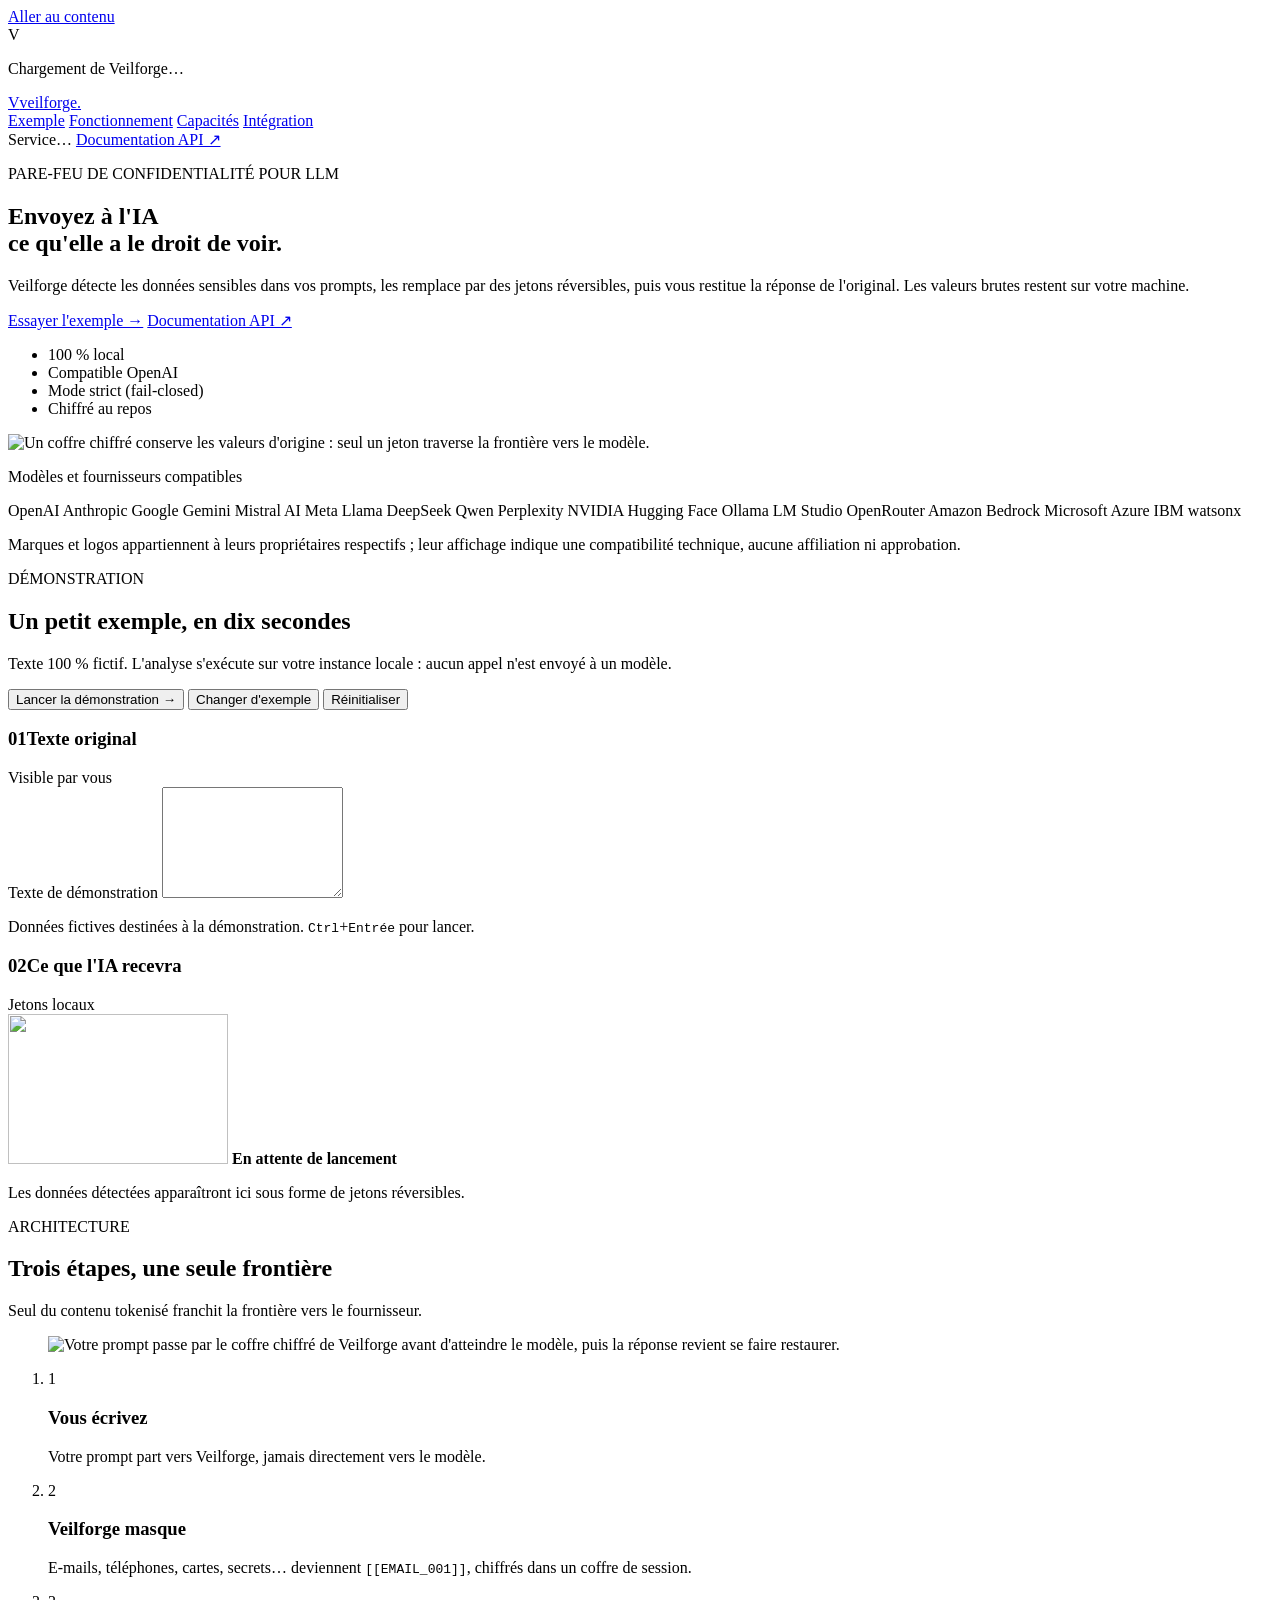
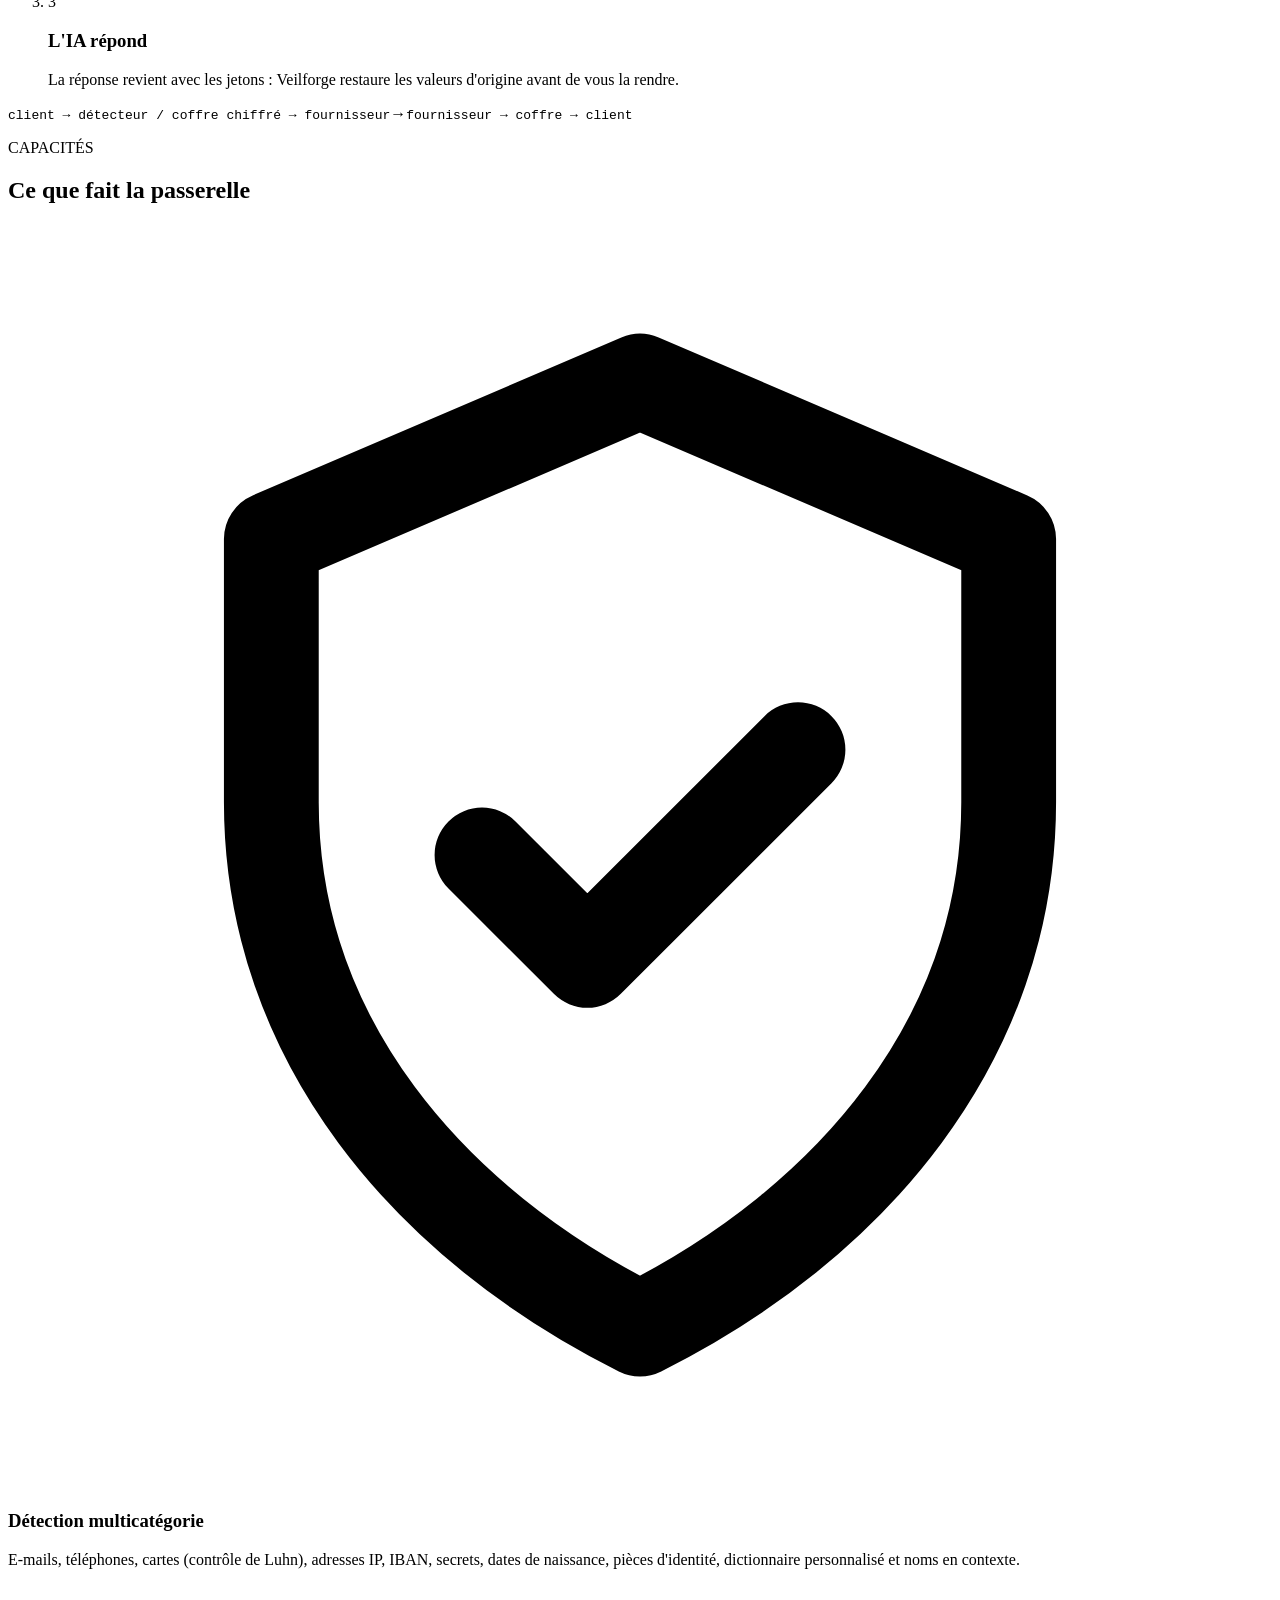
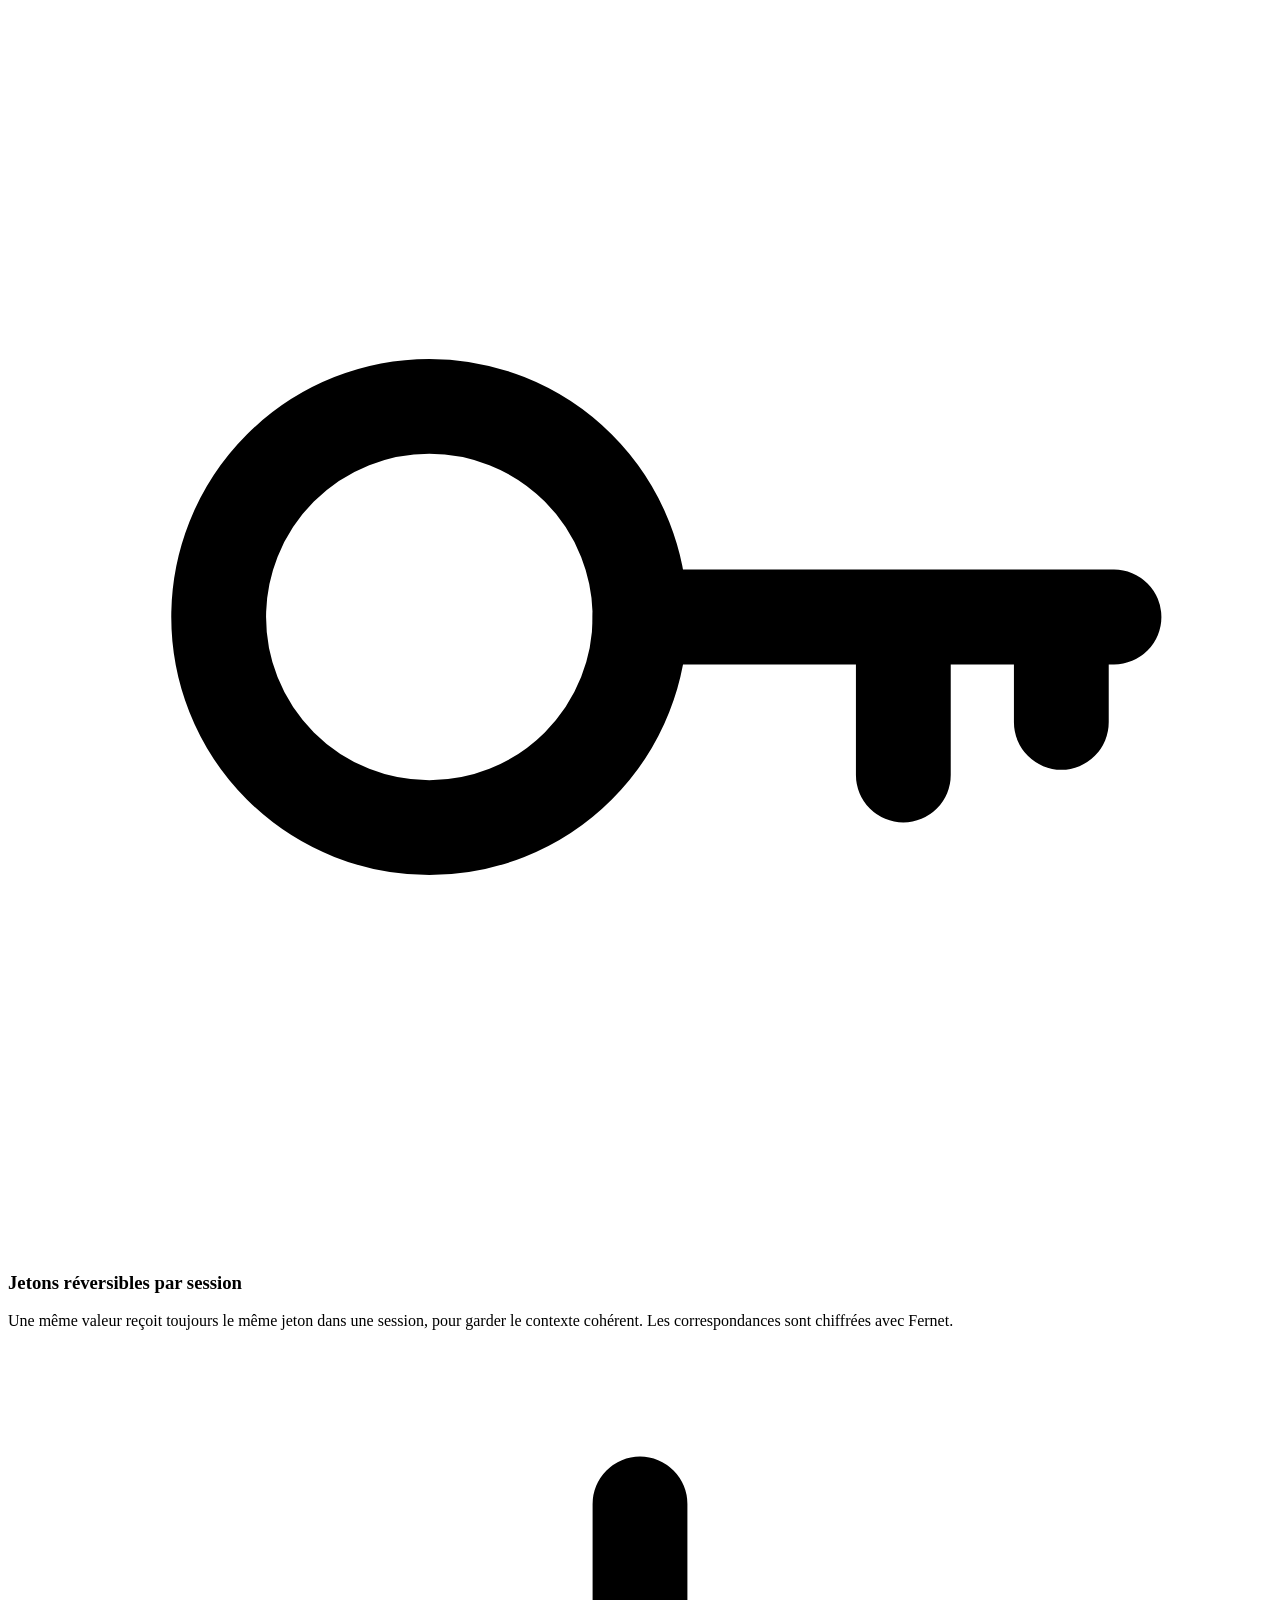
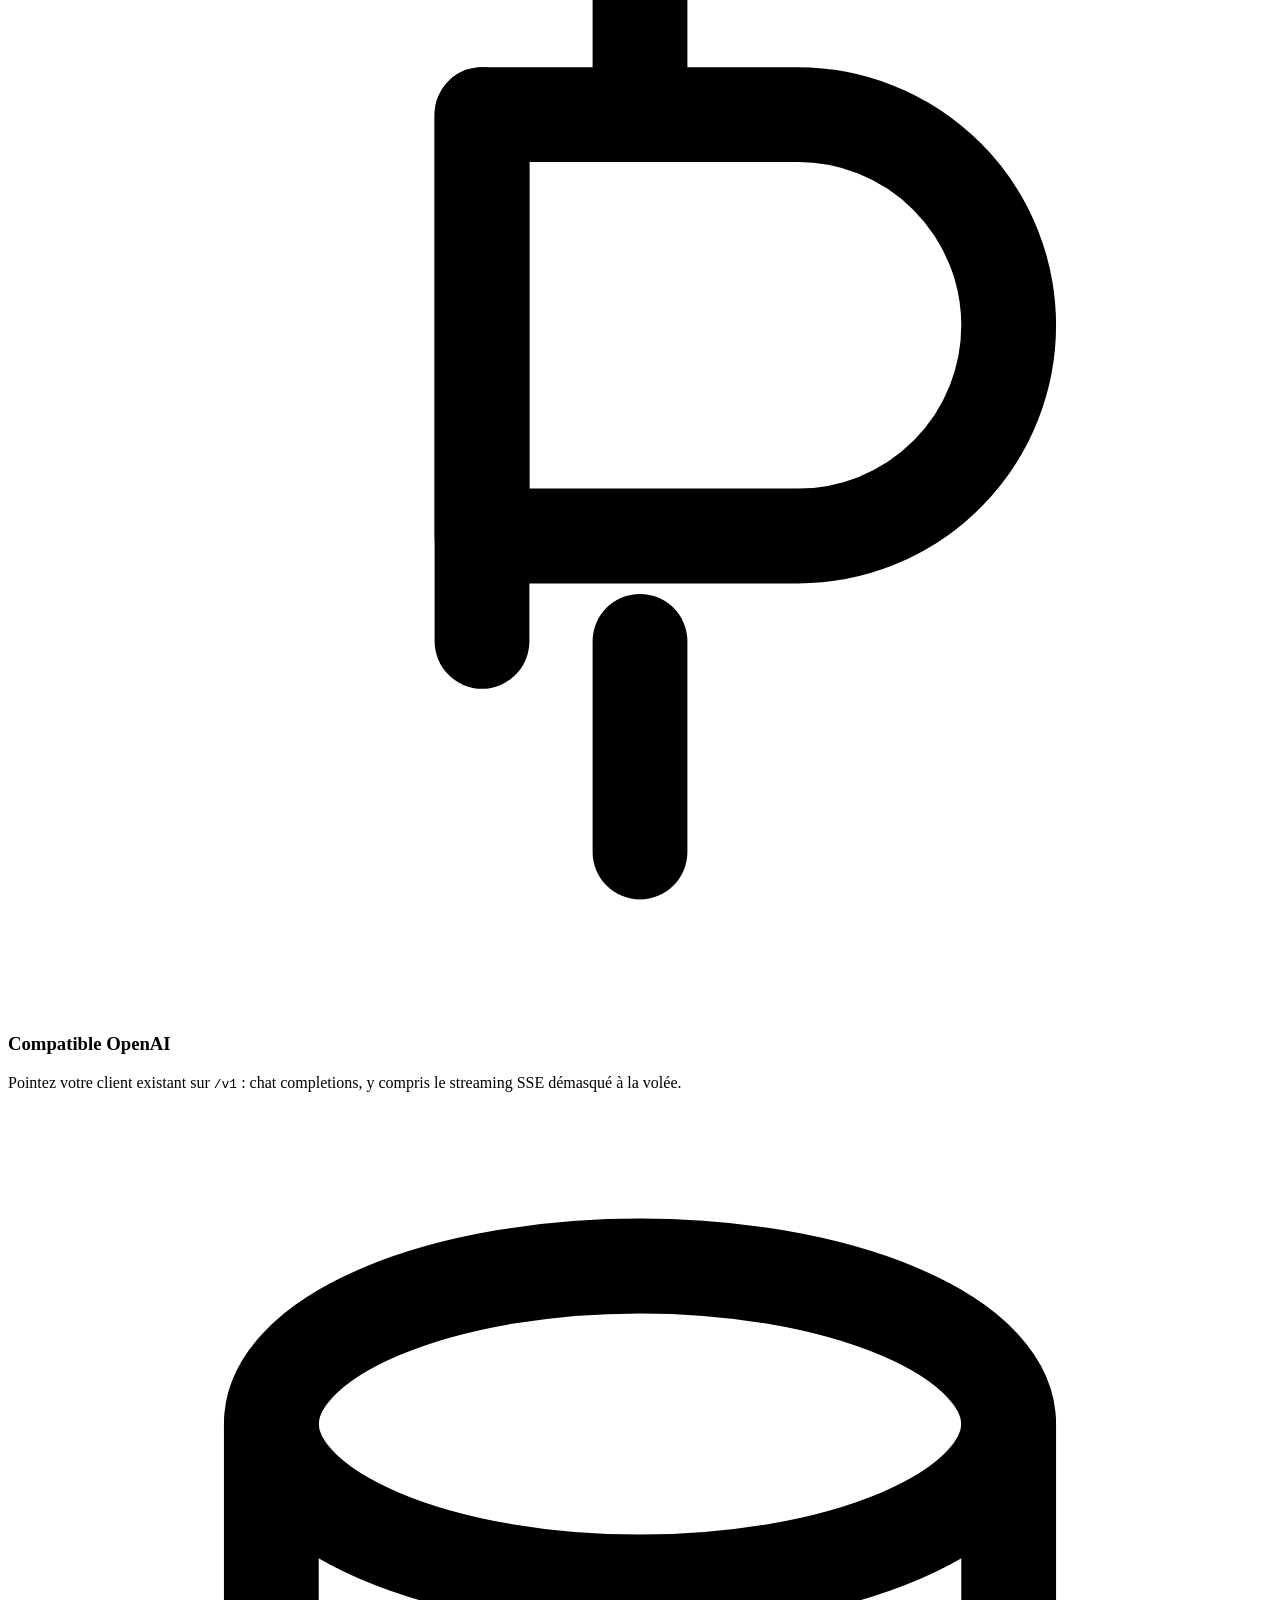
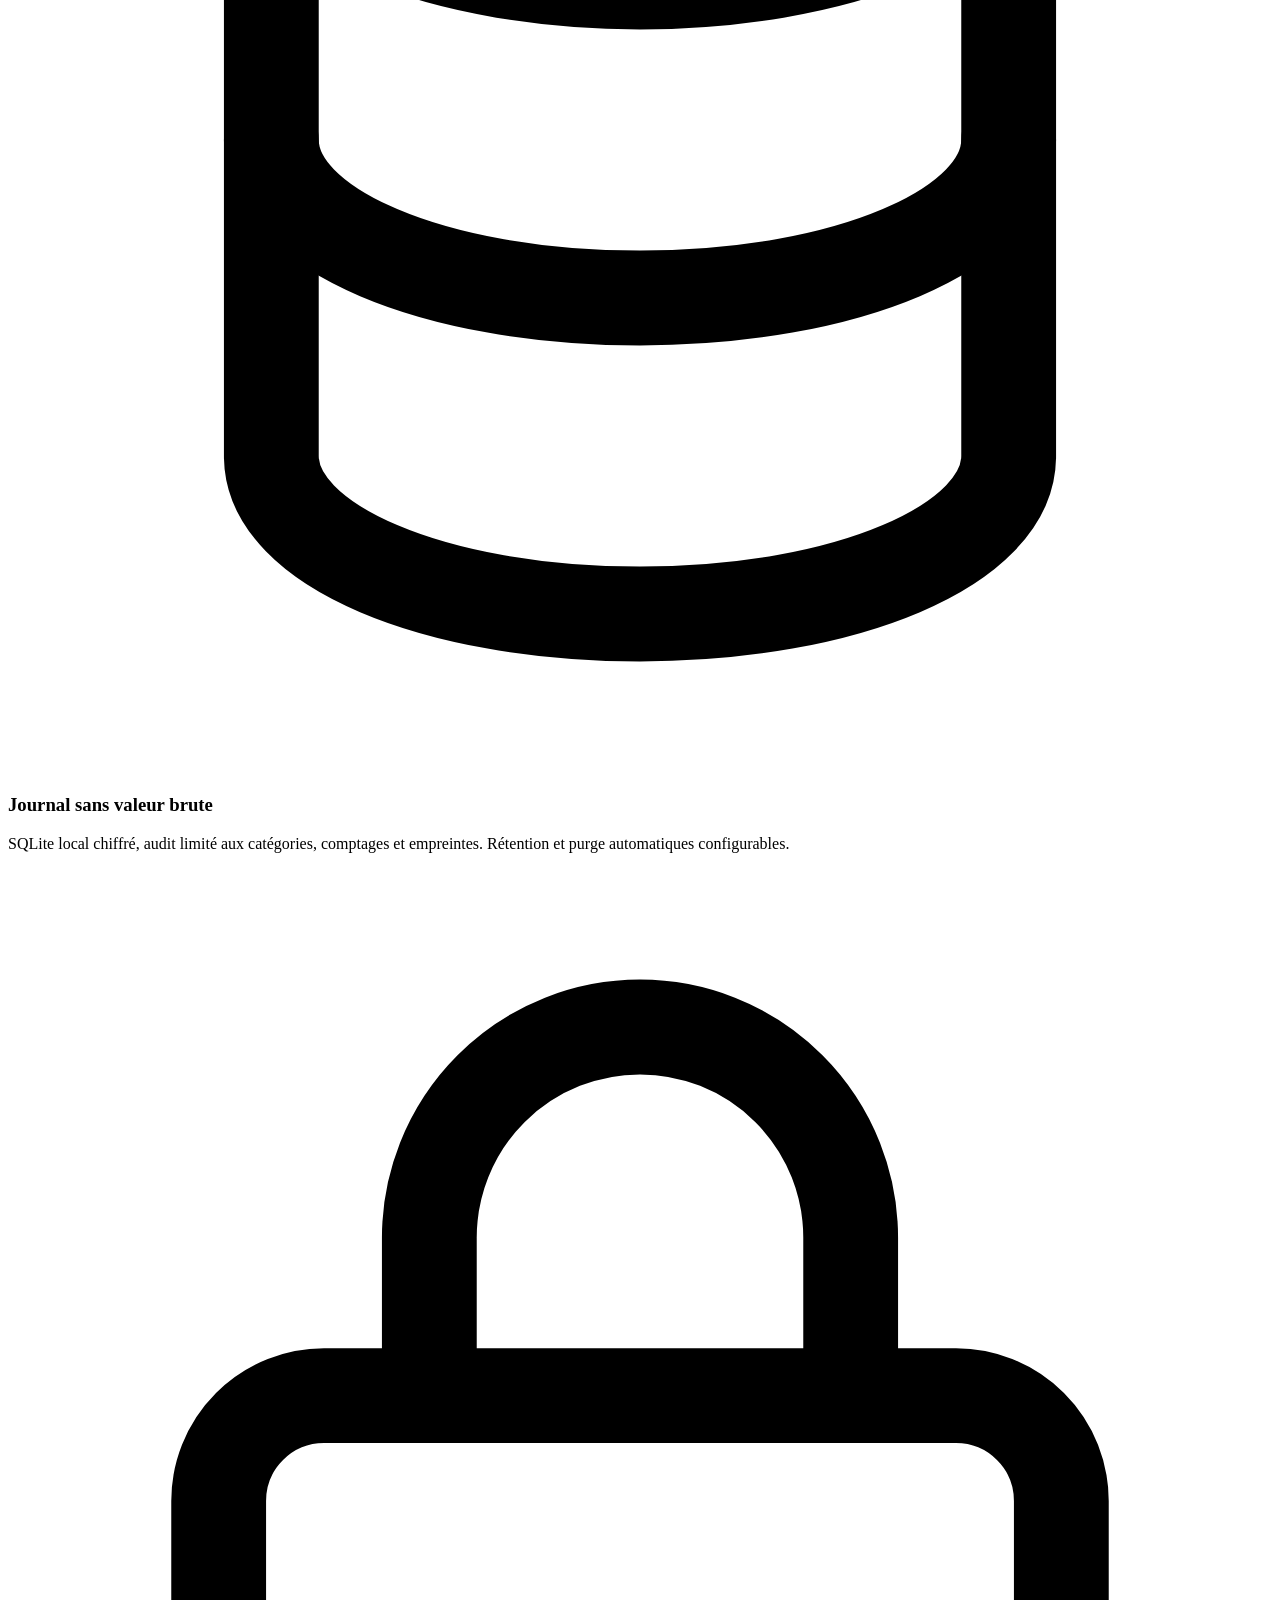
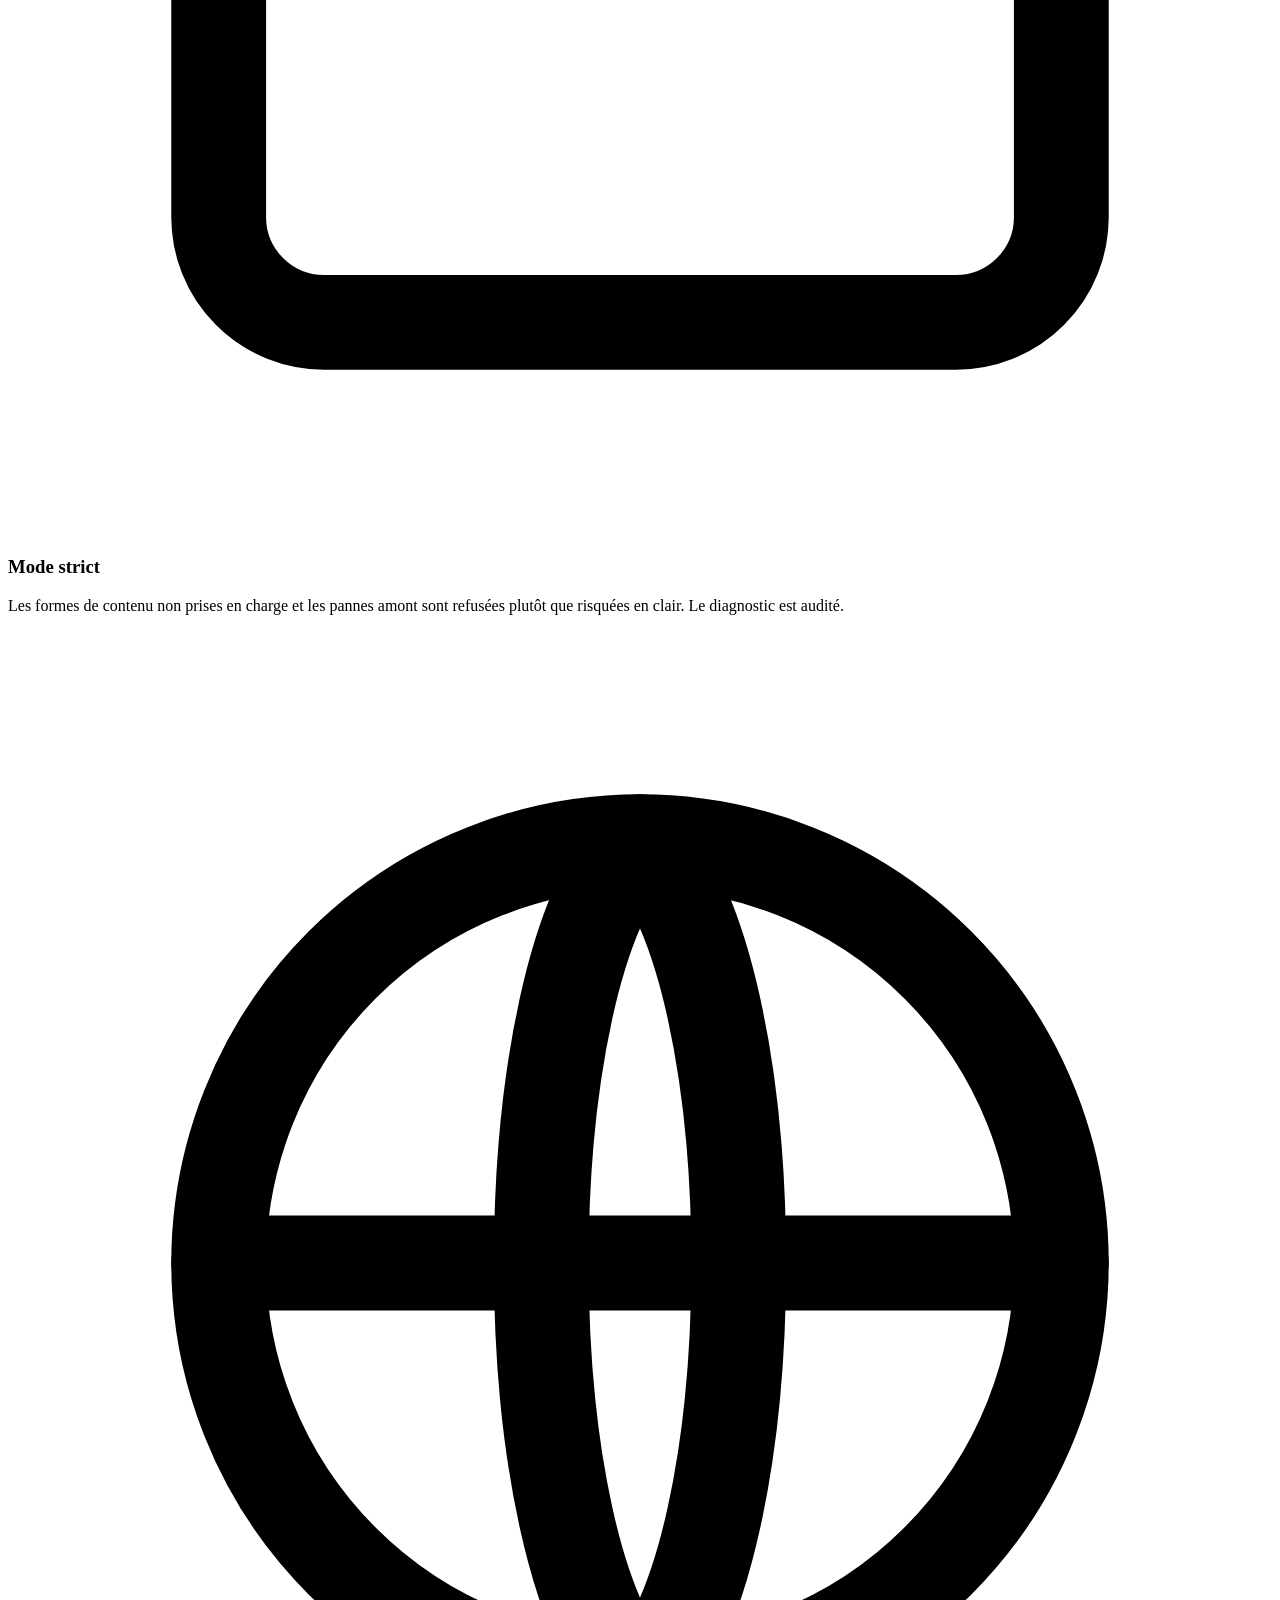
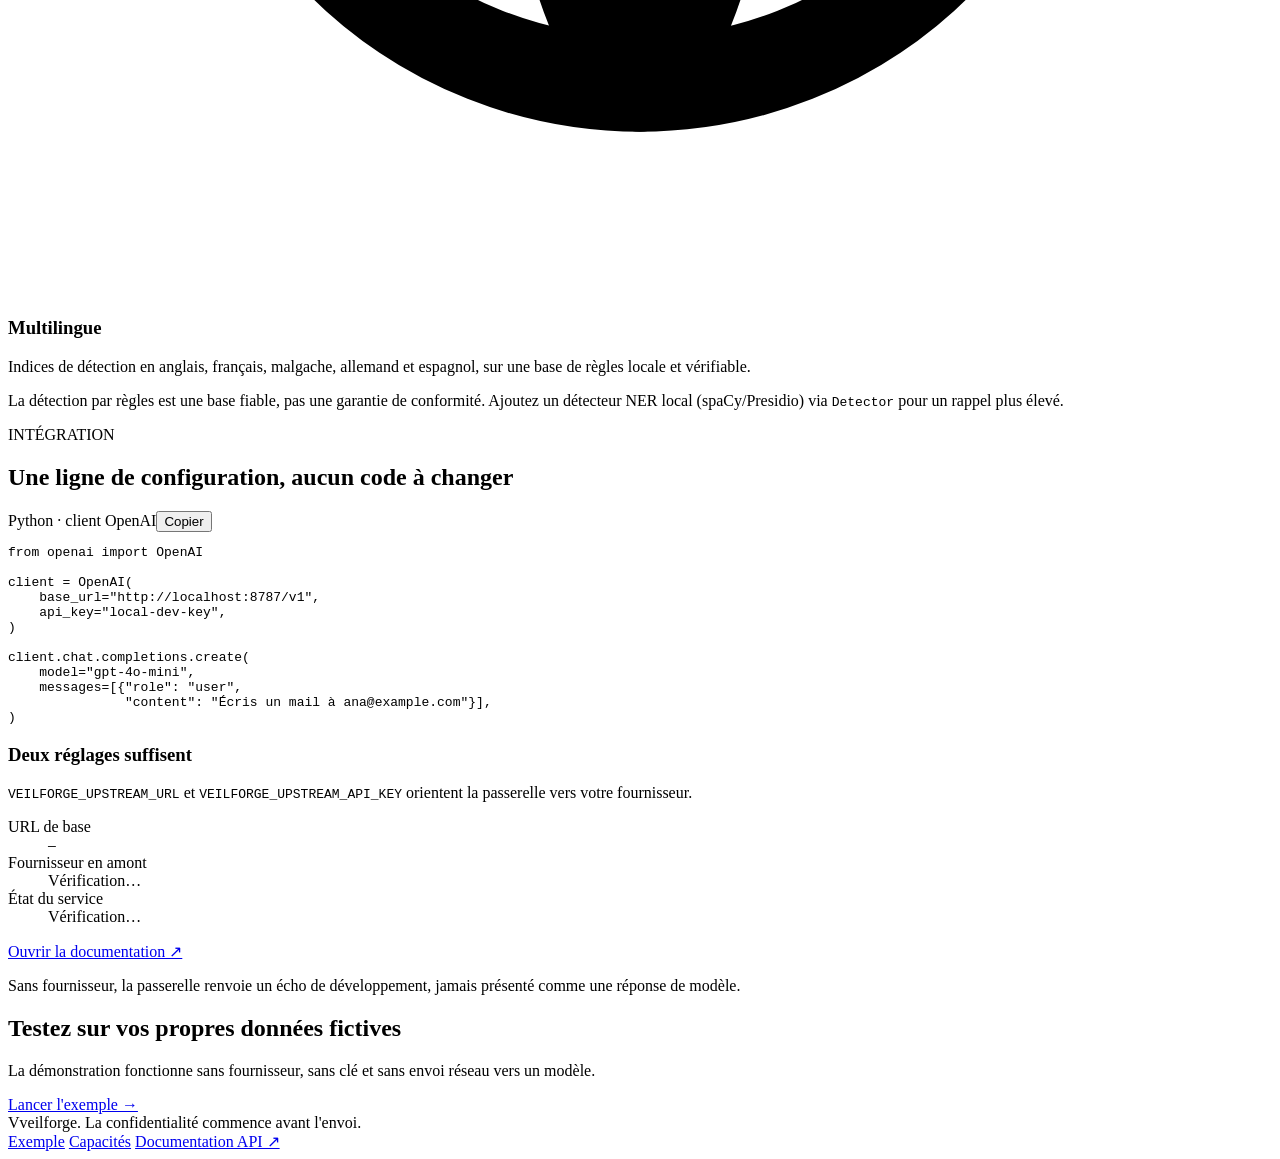
==== commit e59addcf: "docx UI" ====
--- a/web/index.html
+++ b/web/index.html
@@ -140,28 +140,6 @@
   </div>
 </section>
 
-<!-- ═══════════ FOURNISSEURS ═══════════ -->
-<section id="compatibilite" class="section alt" aria-labelledby="logos-title">
-  <div class="inner">
-    <p class="eyebrow">COMPATIBILITÉ</p>
-    <h2 id="logos-title">Pensé pour les outils que vous utilisez déjà</h2>
-    <p class="section-lead">La passerelle parle le protocole OpenAI : elle s'intercale devant n'importe quel fournisseur ou modèle local.</p>
-    <ul class="logo-strip">
-      <li><span class="logo-mark" style="--icon:url('/assets/img/logos/openai.svg')" aria-hidden="true"></span>OpenAI</li>
-      <li><span class="logo-mark" style="--icon:url('/assets/img/logos/anthropic.svg')" aria-hidden="true"></span>Anthropic</li>
-      <li><span class="logo-mark" style="--icon:url('/assets/img/logos/mistralai.svg')" aria-hidden="true"></span>Mistral AI</li>
-      <li><span class="logo-mark" style="--icon:url('/assets/img/logos/meta.svg')" aria-hidden="true"></span>Meta</li>
-      <li><span class="logo-mark" style="--icon:url('/assets/img/logos/nvidia.svg')" aria-hidden="true"></span>NVIDIA</li>
-      <li><span class="logo-mark" style="--icon:url('/assets/img/logos/ollama.svg')" aria-hidden="true"></span>Ollama</li>
-      <li><span class="logo-mark" style="--icon:url('/assets/img/logos/google.svg')" aria-hidden="true"></span>Google</li>
-      <li><span class="logo-mark" style="--icon:url('/assets/img/logos/huggingface.svg')" aria-hidden="true"></span>Hugging Face</li>
-      <li><span class="logo-mark" style="--icon:url('/assets/img/logos/deepseek.svg')" aria-hidden="true"></span>DeepSeek</li>
-      <li><span class="logo-mark" style="--icon:url('/assets/img/logos/perplexity.svg')" aria-hidden="true"></span>Perplexity</li>
-    </ul>
-    <p class="disclaimer">Marques et logos appartiennent à leurs propriétaires respectifs ; leur affichage indique une compatibilité technique, aucune affiliation ni approbation.</p>
-  </div>
-</section>
-
 <!-- ═══════════ FONCTIONNEMENT ═══════════ -->
 <section id="fonctionnement" class="section" aria-labelledby="how-title">
   <div class="inner">
@@ -293,15 +271,6 @@
       <a href="#capacites">Capacités</a>
       <a href="/docs" target="_blank" rel="noopener">Documentation API ↗</a>
     </nav>
-    <details class="key-details">
-      <summary>Clé API</summary>
-      <form id="key-form" class="key-form">
-        <label class="sr-only" for="api-key">Clé API Veilforge</label>
-        <input id="api-key" type="password" autocomplete="off" placeholder="Clé locale (défaut : local-dev-key)">
-        <button type="submit" class="button secondary">Utiliser</button>
-        <p id="key-status" class="hint" role="status">Mémorisée pour cet onglet uniquement.</p>
-      </form>
-    </details>
   </div>
 </footer>
 
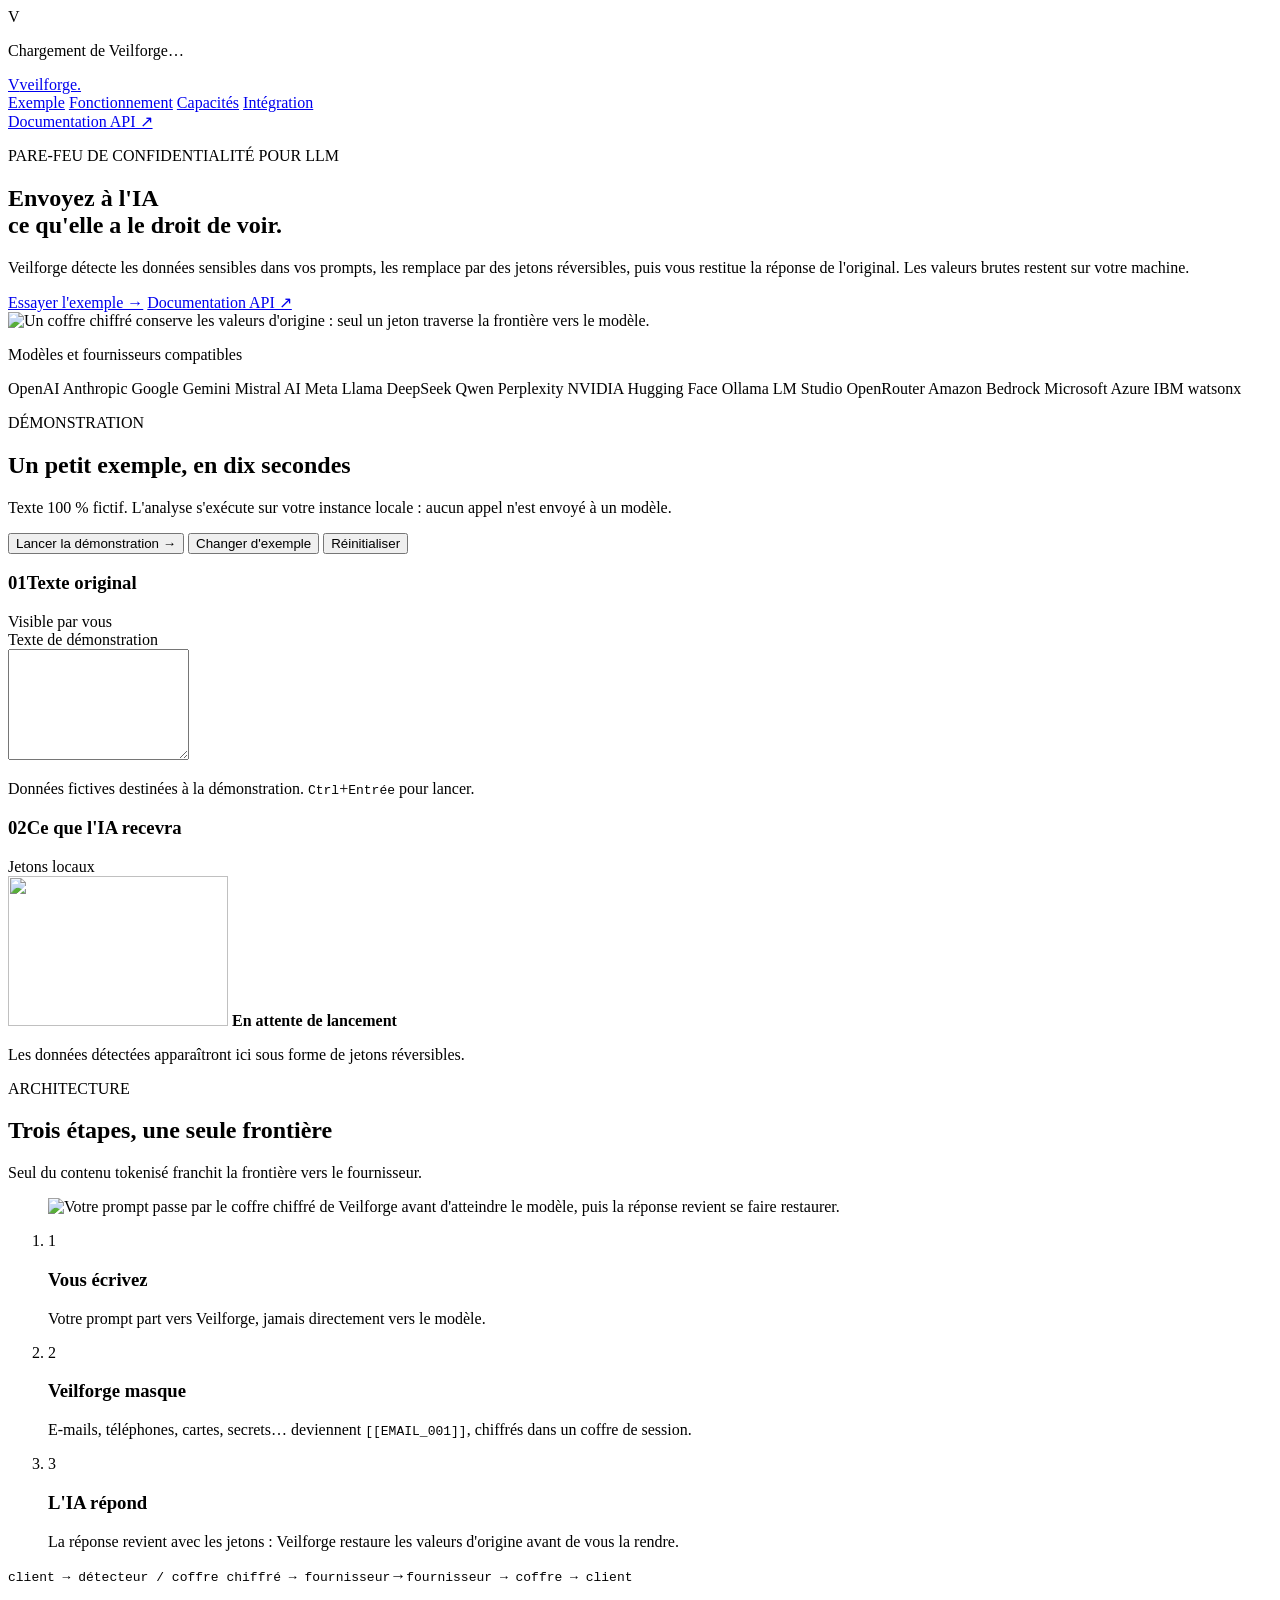
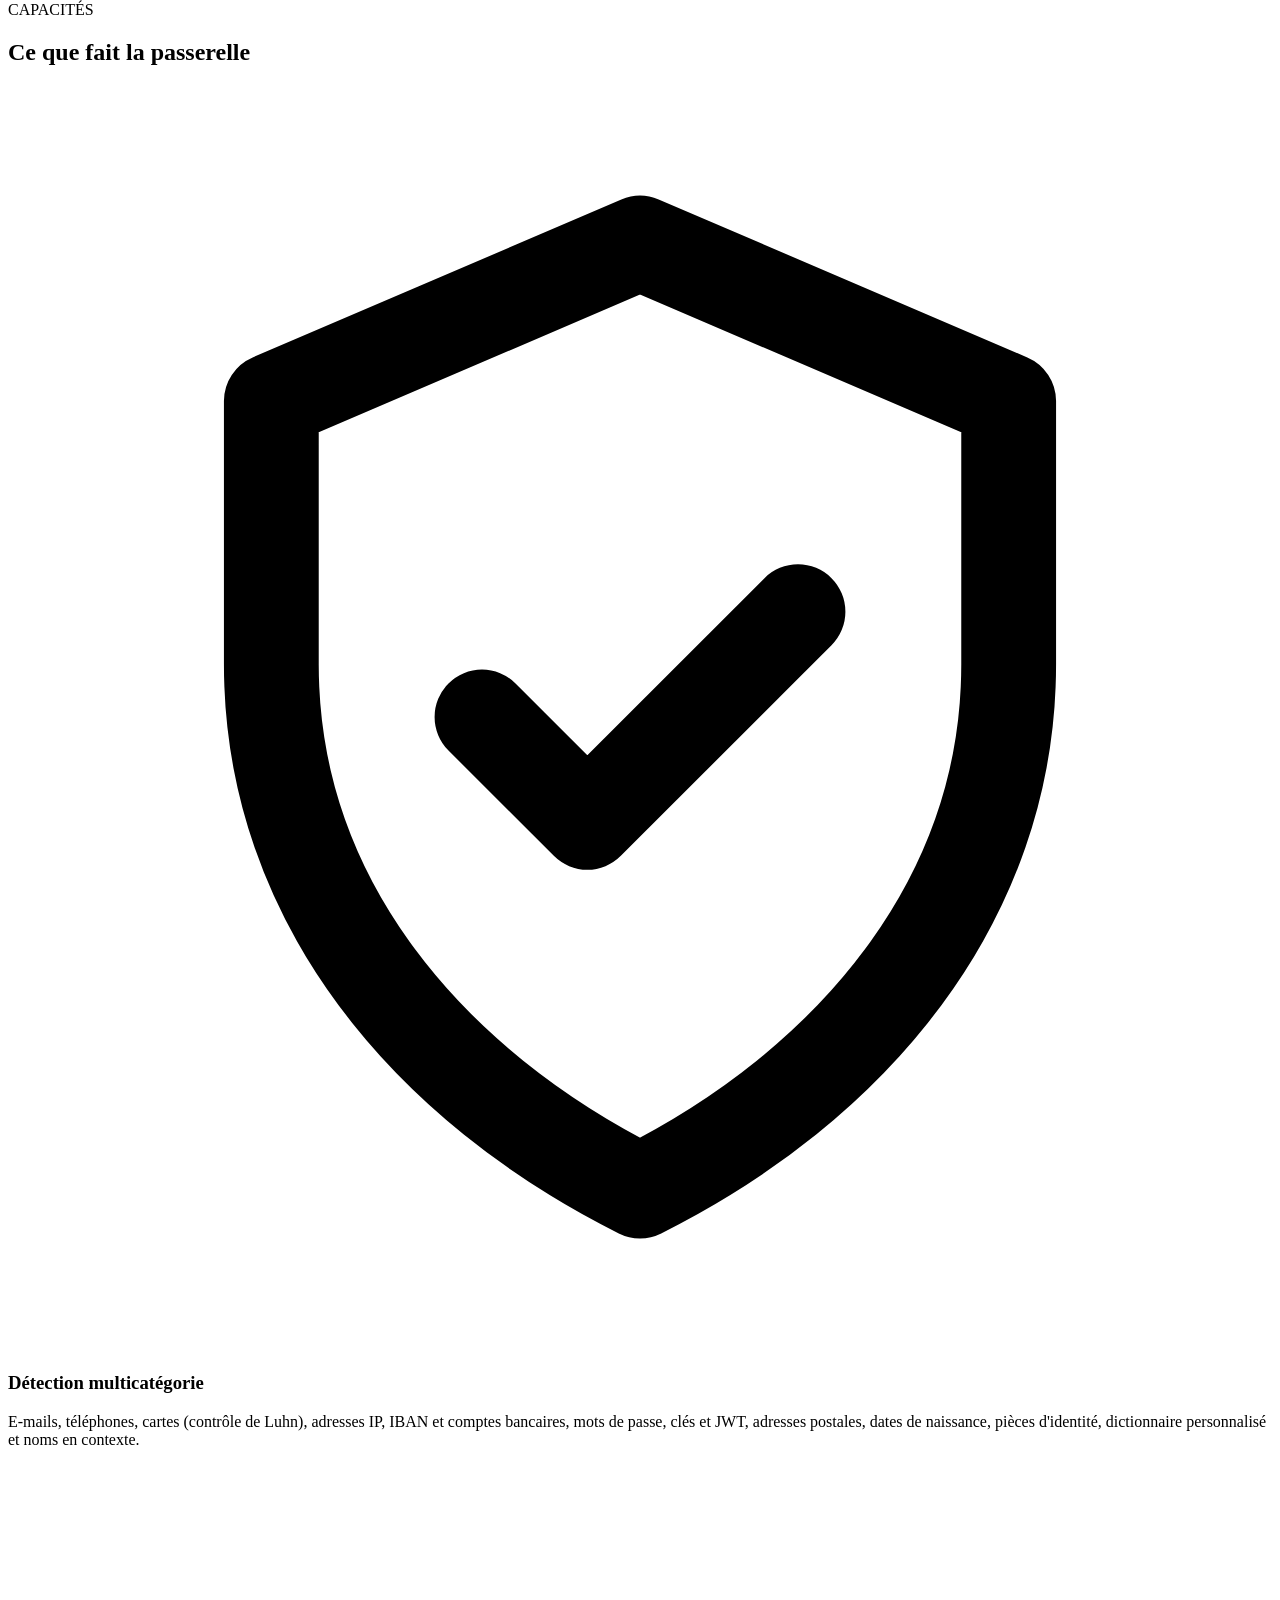
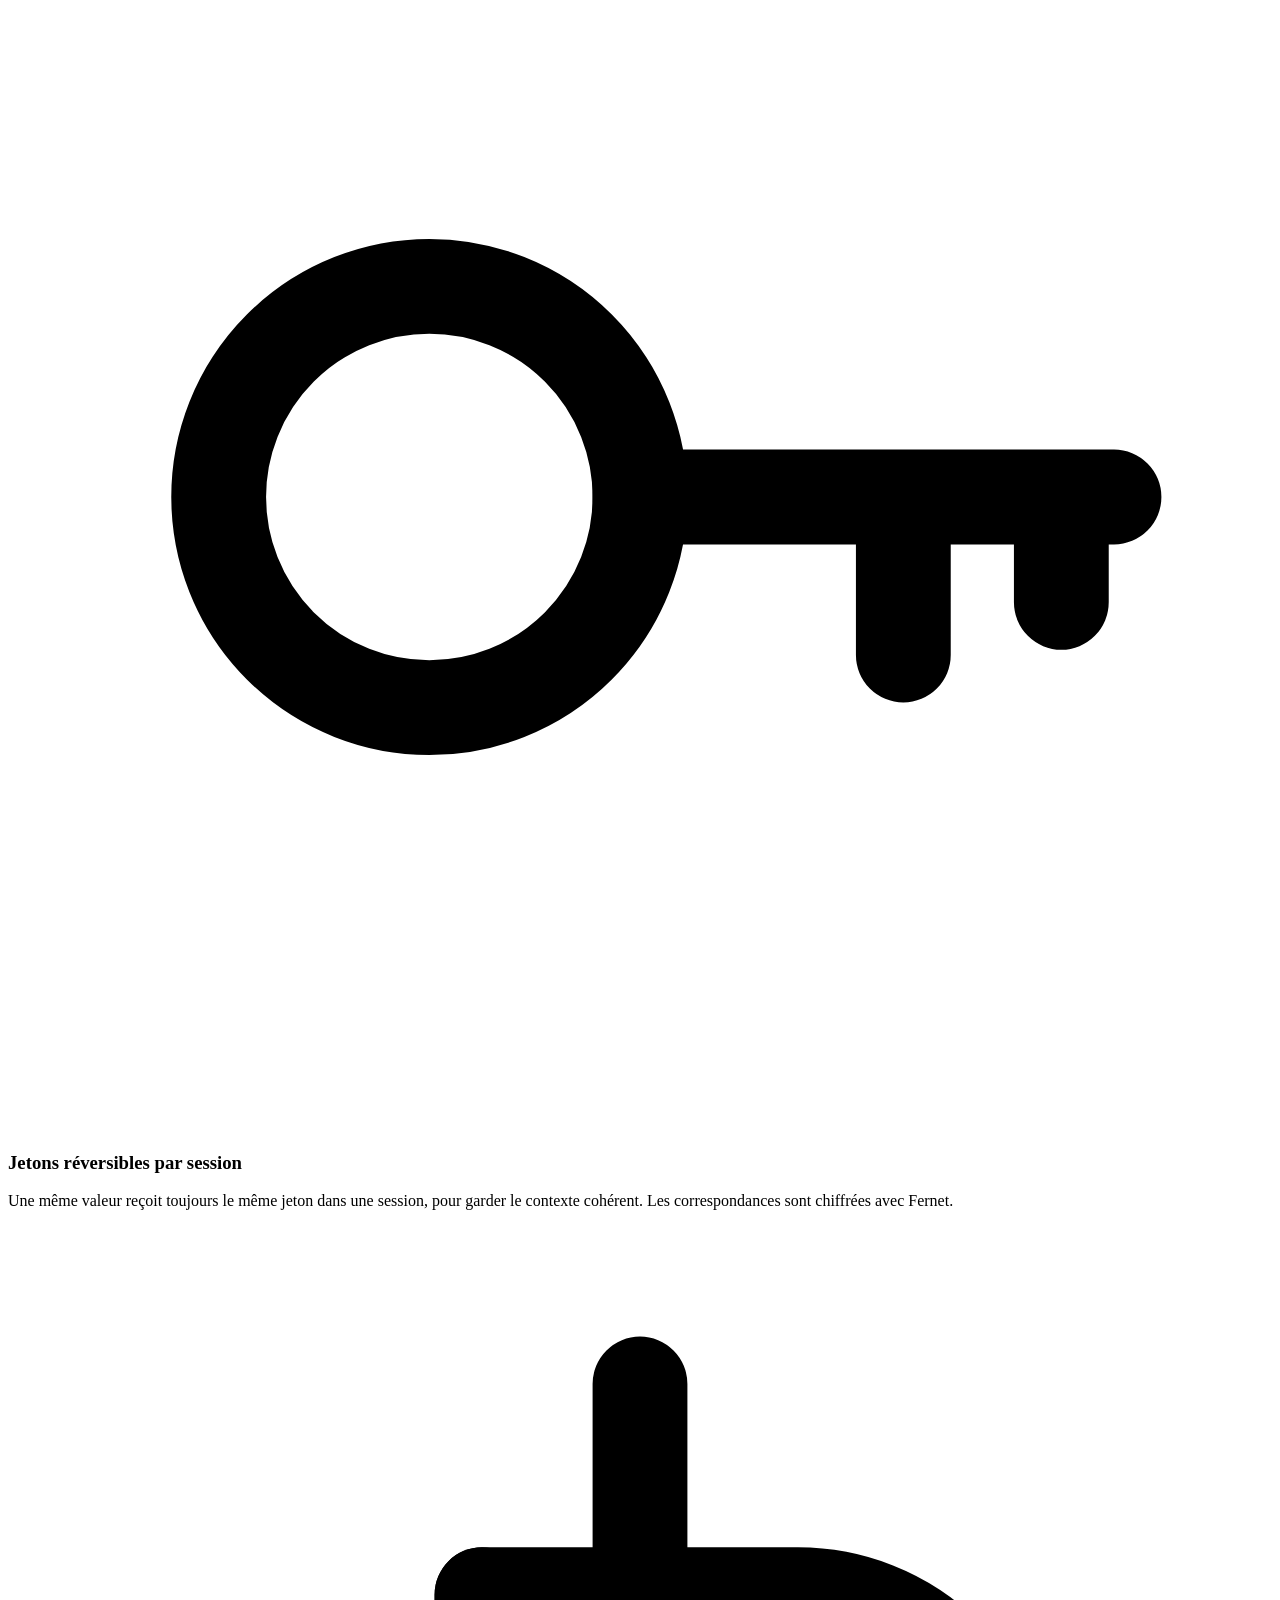
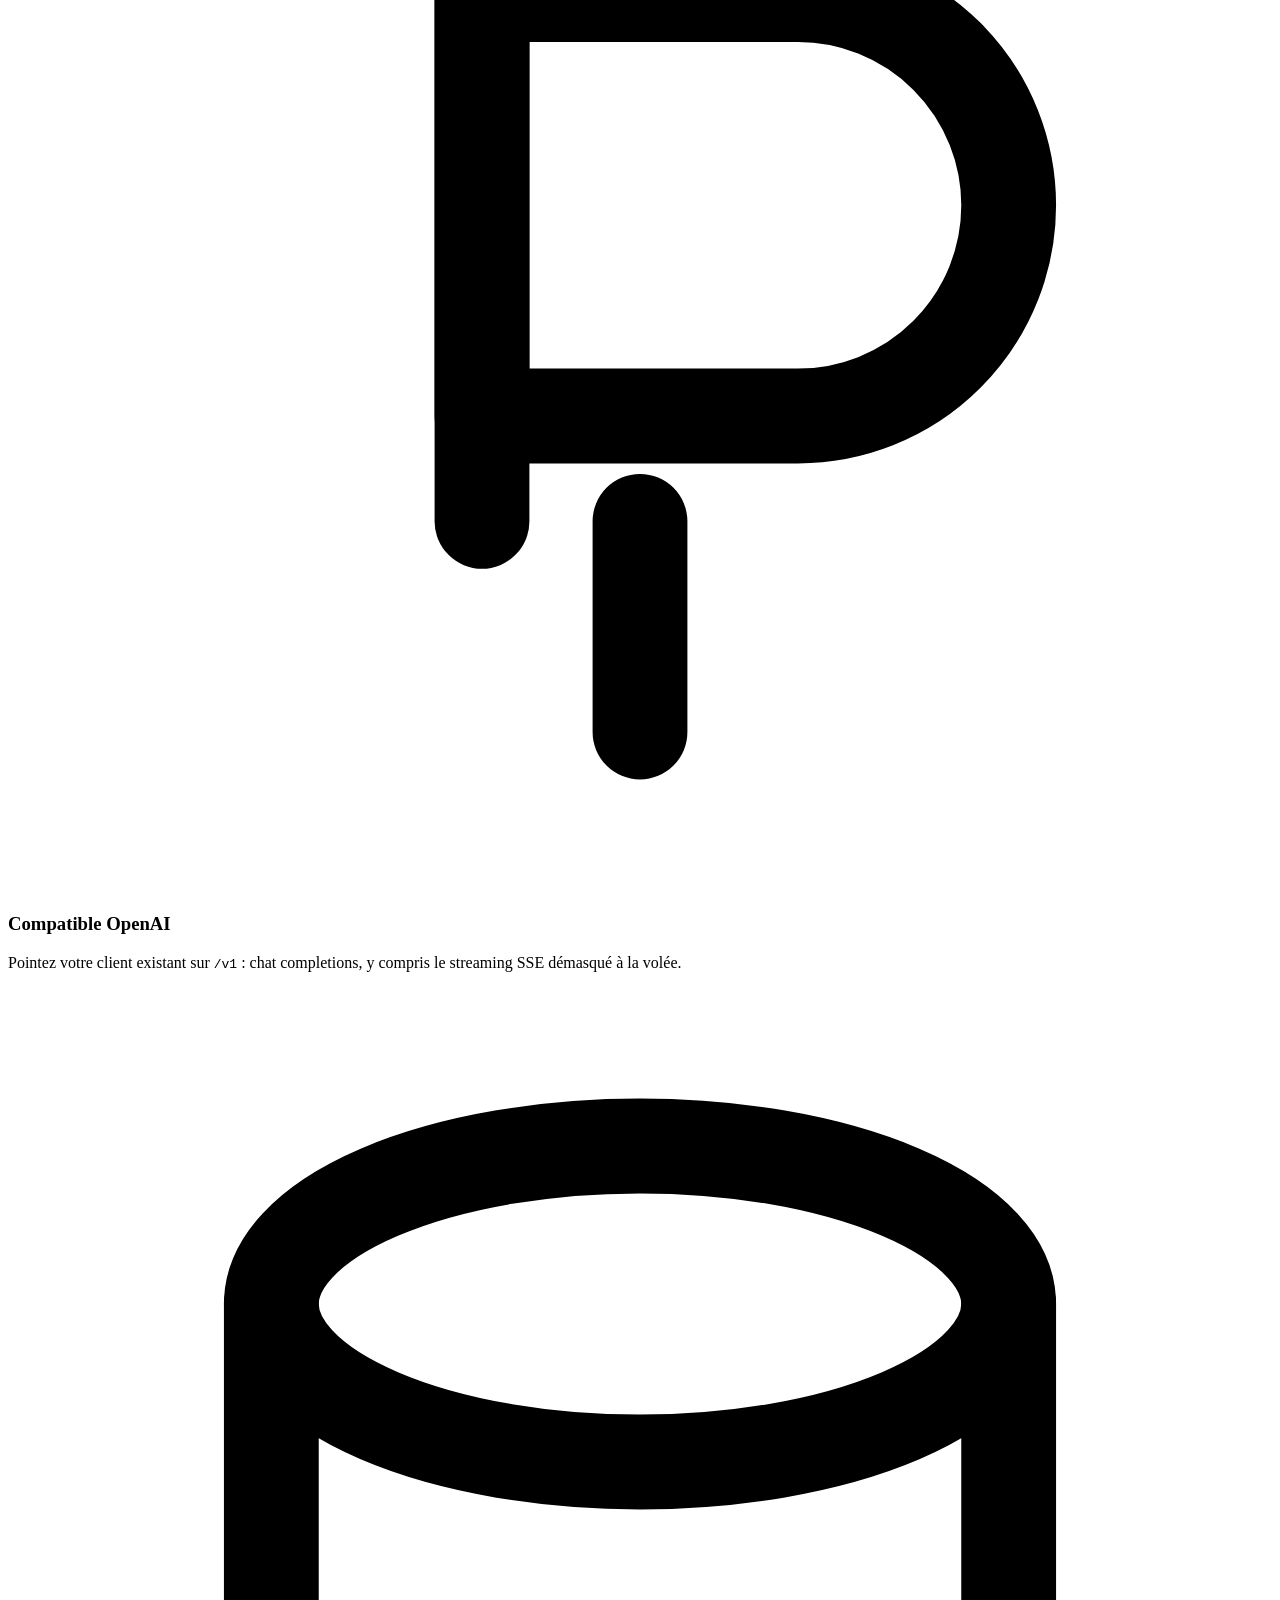
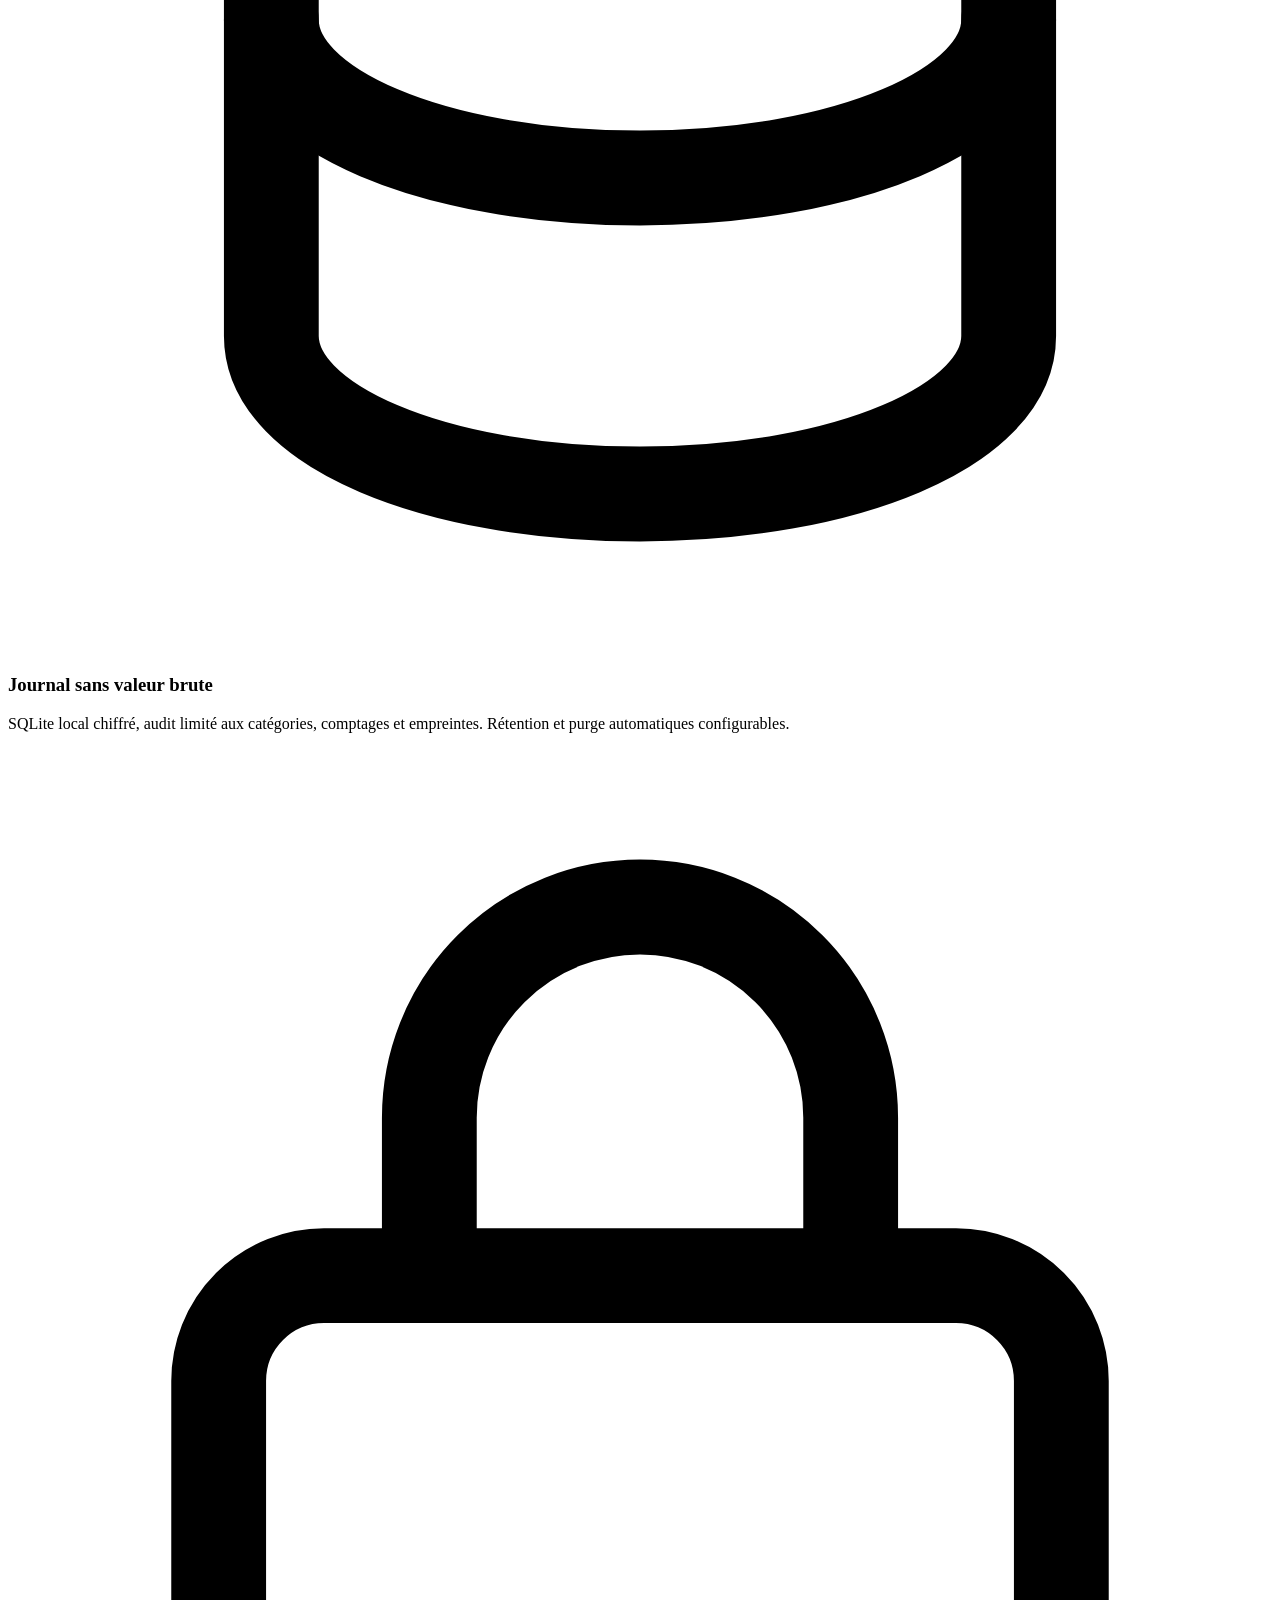
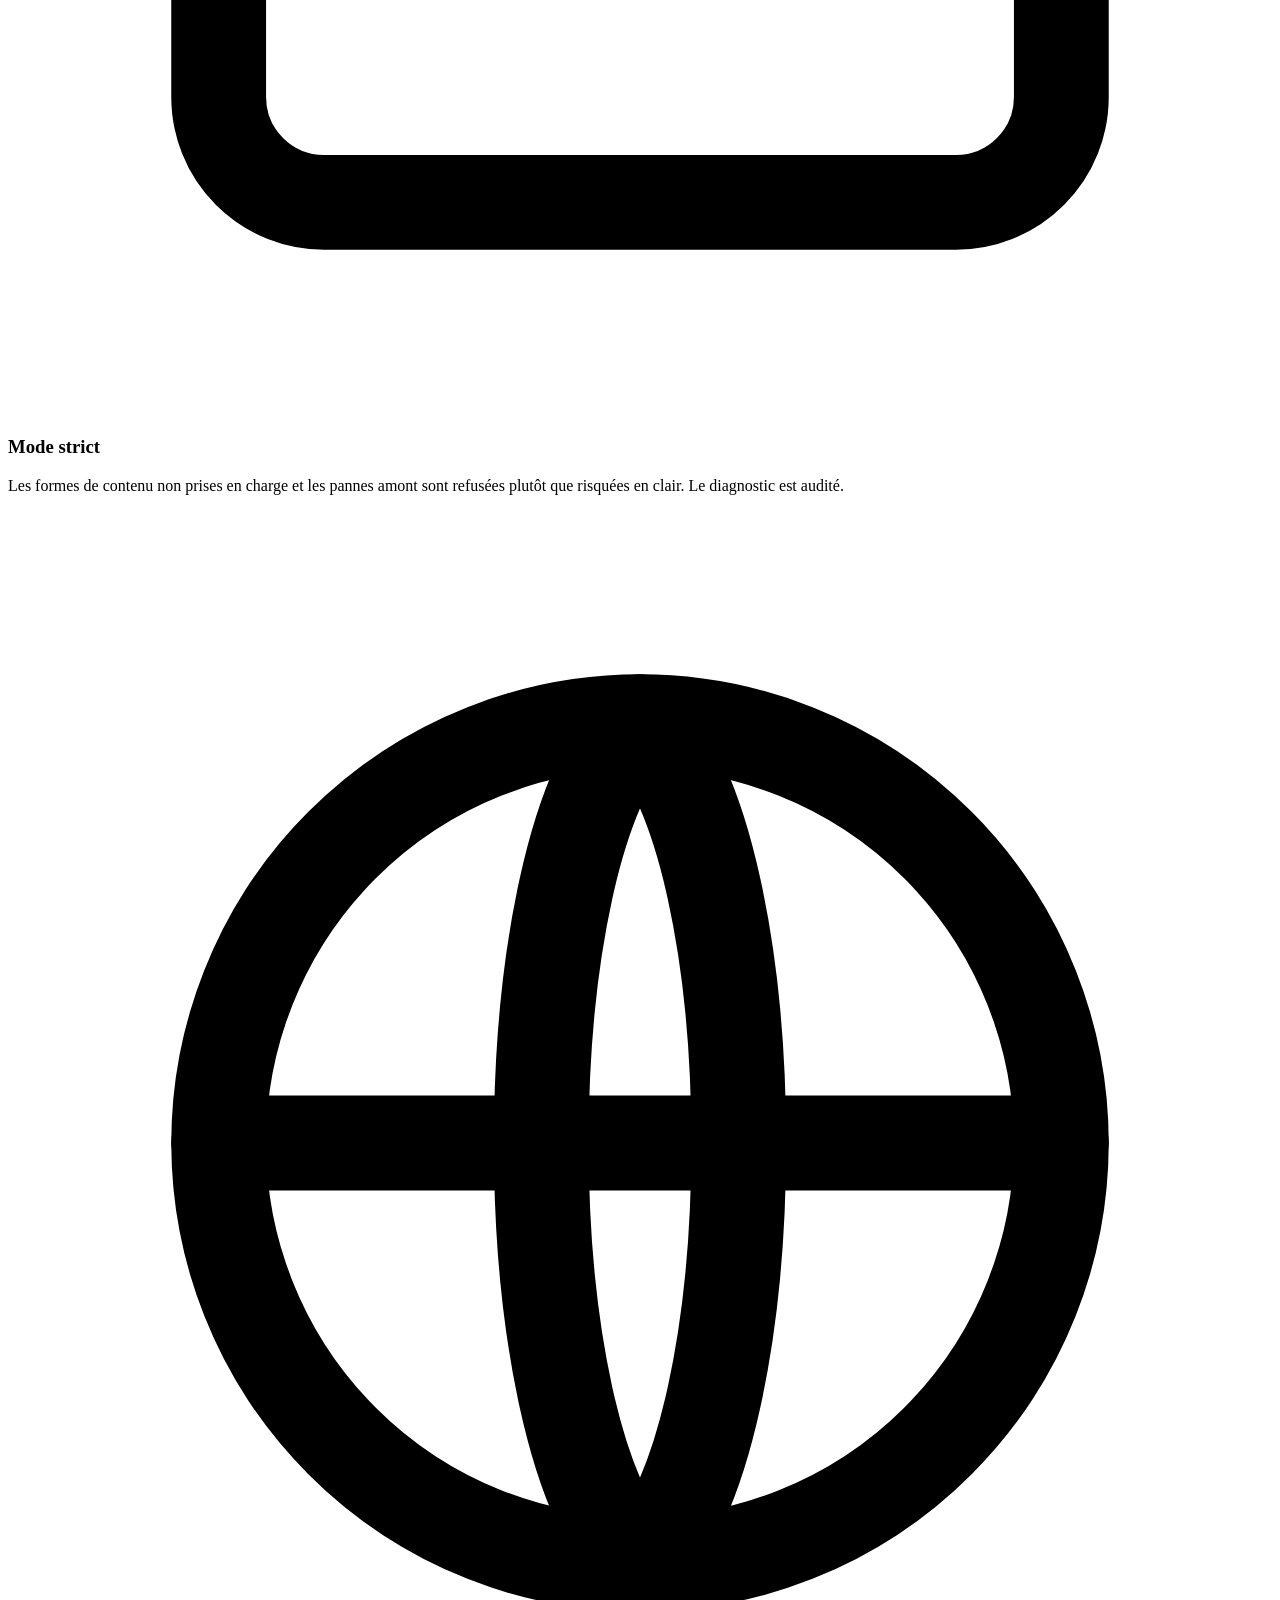
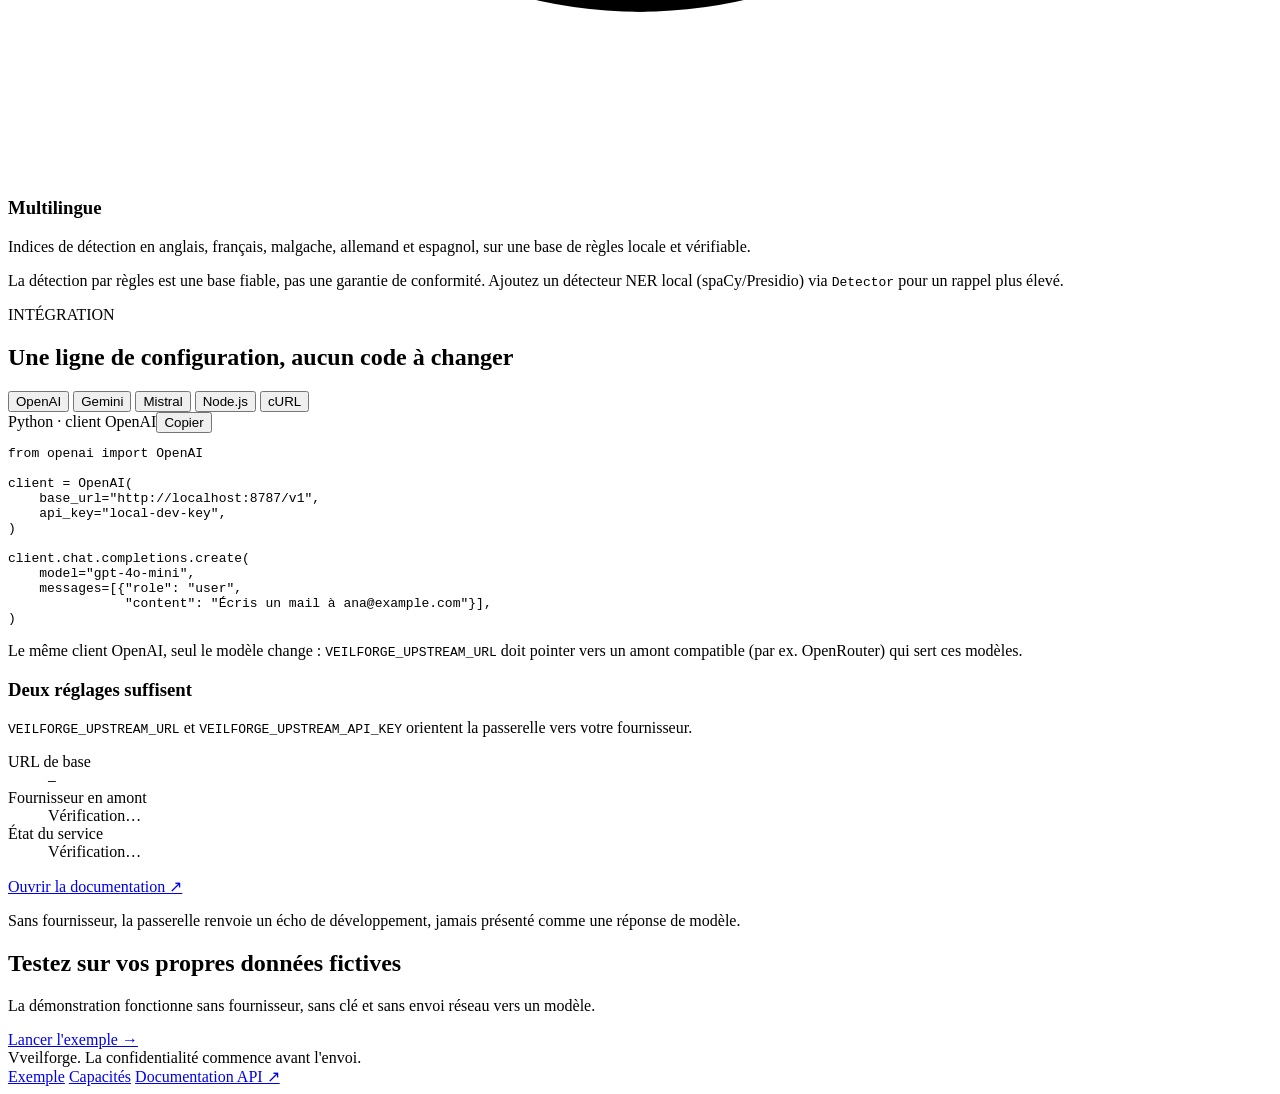
==== commit 6af81eaf: "readme banniere + assets docs, demo et detection enrichies" ====
--- a/web/index.html
+++ b/web/index.html
@@ -9,7 +9,6 @@
 <link rel="stylesheet" href="/assets/styles.css"><script defer src="/assets/app.js"></script>
 </head>
 <body>
-<a class="skip" href="#main">Aller au contenu</a>
 
 <!-- Chargement -->
 <div class="loader" id="loader" role="status" aria-live="polite">
@@ -31,7 +30,6 @@
       <a href="#integration">Intégration</a>
     </nav>
     <span class="topnav-right">
-      <span id="landing-health" class="badge">Service…</span>
       <a class="button primary" href="/docs" target="_blank" rel="noopener">Documentation API ↗</a>
     </span>
   </div>
@@ -50,12 +48,12 @@
         <a class="button primary lg" href="#exemple">Essayer l'exemple →</a>
         <a class="button secondary lg" href="/docs" target="_blank" rel="noopener">Documentation API ↗</a>
       </div>
-      <ul class="hero-points">
+      <!-- <ul class="hero-points">
         <li><i class="dot"></i> 100 % local</li>
         <li><i class="dot"></i> Compatible OpenAI</li>
         <li><i class="dot"></i> Mode strict (fail-closed)</li>
         <li><i class="dot"></i> Chiffré au repos</li>
-      </ul>
+      </ul> -->
     </div>
     <div class="hero-art">
       <img src="/assets/img/hero.svg" width="560" height="440" alt="Un coffre chiffré conserve les valeurs d'origine : seul un jeton traverse la frontière vers le modèle." fetchpriority="high">
@@ -86,7 +84,7 @@
         </div>
       </div>
     </div>
-    <p class="models-note">Marques et logos appartiennent à leurs propriétaires respectifs ; leur affichage indique une compatibilité technique, aucune affiliation ni approbation.</p>
+    <!-- <p class="models-note">Marques et logos appartiennent à leurs propriétaires respectifs ; leur affichage indique une compatibilité technique, aucune affiliation ni approbation.</p> -->
   </div>
 </section>
 
@@ -109,7 +107,10 @@
         <div class="panel-heading"><h3><span class="step-number">01</span>Texte original</h3><span class="muted">Visible par vous</span></div>
         <div class="panel-body">
           <label class="sr-only" for="demo-input">Texte de démonstration</label>
-          <textarea id="demo-input" rows="7" spellcheck="false"></textarea>
+          <div class="editor">
+            <div id="demo-marks" class="editor-marks" aria-hidden="true"></div>
+            <textarea id="demo-input" rows="7" spellcheck="false"></textarea>
+          </div>
           <p class="hint">Données fictives destinées à la démonstration. <kbd>Ctrl</kbd>+<kbd>Entrée</kbd> pour lancer.</p>
         </div>
       </section>
@@ -181,7 +182,7 @@
       <article class="feature">
         <span class="feature-icon" aria-hidden="true"><svg viewBox="0 0 24 24" fill="none" stroke="currentColor" stroke-width="1.8" stroke-linecap="round" stroke-linejoin="round"><path d="M12 3l7 3v5c0 4.5-3 8-7 10-4-2-7-5.5-7-10V6z"/><path d="M9 12l2 2 4-4"/></svg></span>
         <h3>Détection multicatégorie</h3>
-        <p>E-mails, téléphones, cartes (contrôle de Luhn), adresses IP, IBAN, secrets, dates de naissance, pièces d'identité, dictionnaire personnalisé et noms en contexte.</p>
+        <p>E-mails, téléphones, cartes (contrôle de Luhn), adresses IP, IBAN et comptes bancaires, mots de passe, clés et JWT, adresses postales, dates de naissance, pièces d'identité, dictionnaire personnalisé et noms en contexte.</p>
       </article>
       <article class="feature">
         <span class="feature-icon" aria-hidden="true"><svg viewBox="0 0 24 24" fill="none" stroke="currentColor" stroke-width="1.8" stroke-linecap="round" stroke-linejoin="round"><circle cx="8" cy="12" r="4"/><path d="M12 12h9M17 12v3M20 12v2"/></svg></span>
@@ -219,8 +220,15 @@
     <p class="eyebrow">INTÉGRATION</p>
     <h2 id="integration-title">Une ligne de configuration, aucun code à changer</h2>
     <div class="split">
-      <div class="code-card">
-        <div class="code-card-head"><span>Python · client OpenAI</span><button id="copy-snippet" class="text-button">Copier</button></div>
+      <div class="code-card snippet-card">
+        <div class="snippet-tabs" role="tablist" aria-label="Exemples par fournisseur">
+          <button type="button" class="snippet-tab is-active" role="tab" aria-selected="true" data-snippet="openai">OpenAI</button>
+          <button type="button" class="snippet-tab" role="tab" aria-selected="false" data-snippet="gemini">Gemini</button>
+          <button type="button" class="snippet-tab" role="tab" aria-selected="false" data-snippet="mistral">Mistral</button>
+          <button type="button" class="snippet-tab" role="tab" aria-selected="false" data-snippet="node">Node.js</button>
+          <button type="button" class="snippet-tab" role="tab" aria-selected="false" data-snippet="curl">cURL</button>
+        </div>
+        <div class="code-card-head"><span id="snippet-label">Python · client OpenAI</span><button id="copy-snippet" class="text-button">Copier</button></div>
 <pre id="snippet"><code>from openai import OpenAI
 
 client = OpenAI(
@@ -233,6 +241,7 @@
     messages=[{"role": "user",
                "content": "Écris un mail à ana@example.com"}],
 )</code></pre>
+        <p class="snippet-note">Le même client OpenAI, seul le modèle change : <code>VEILFORGE_UPSTREAM_URL</code> doit pointer vers un amont compatible (par ex. OpenRouter) qui sert ces modèles.</p>
       </div>
       <div class="split-side">
         <h3>Deux réglages suffisent</h3>
